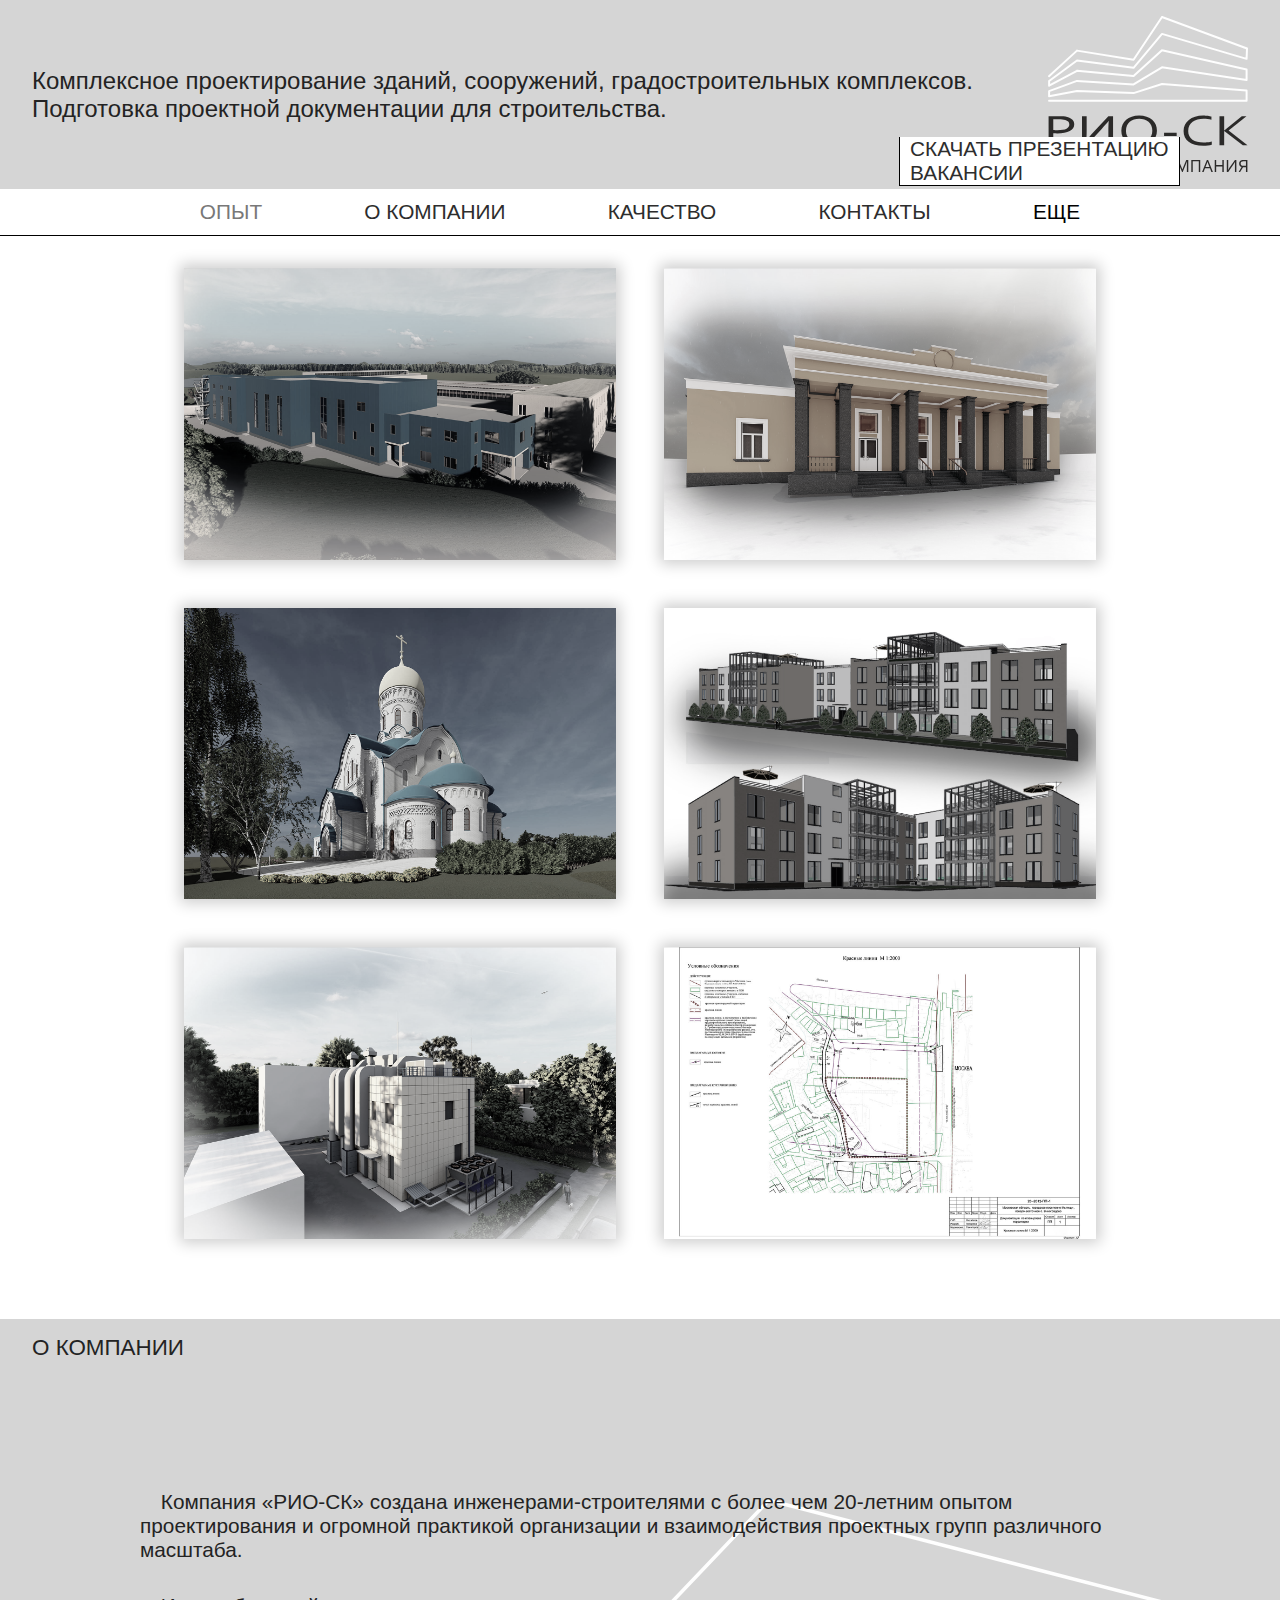
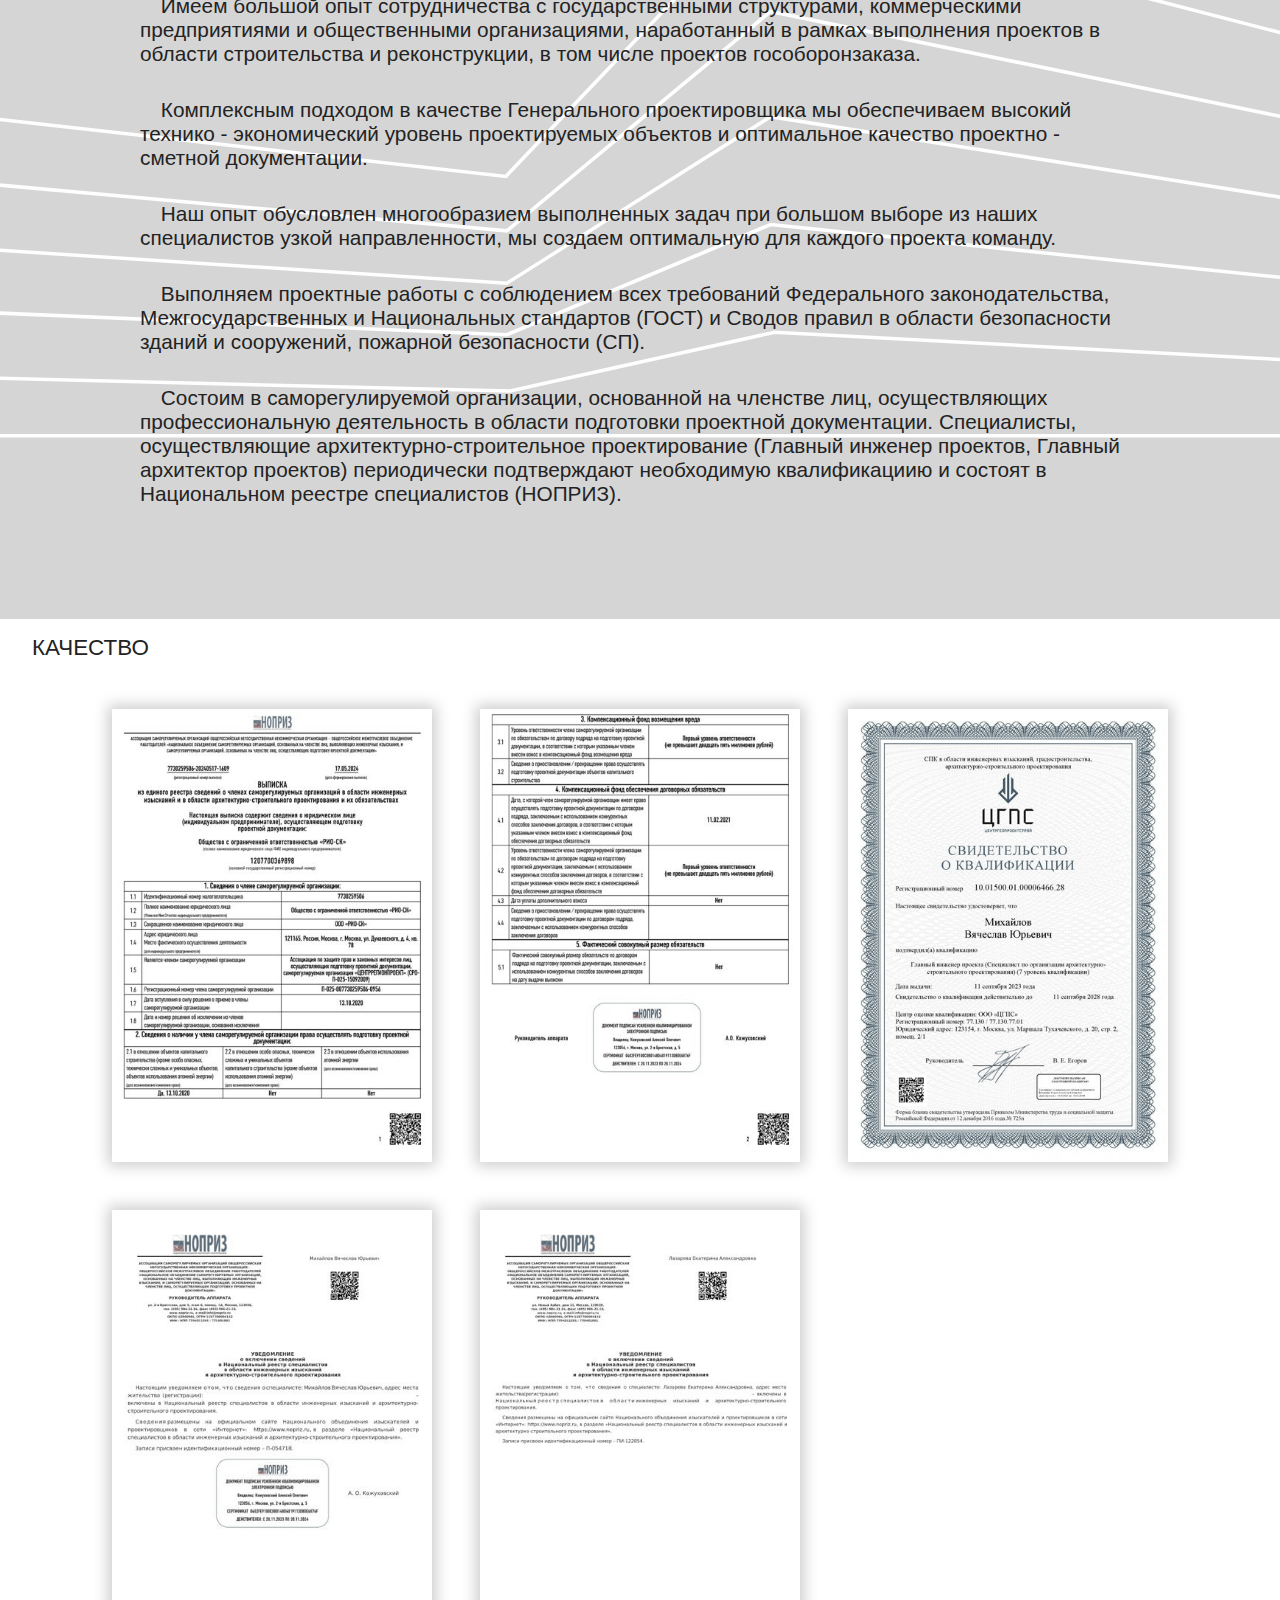
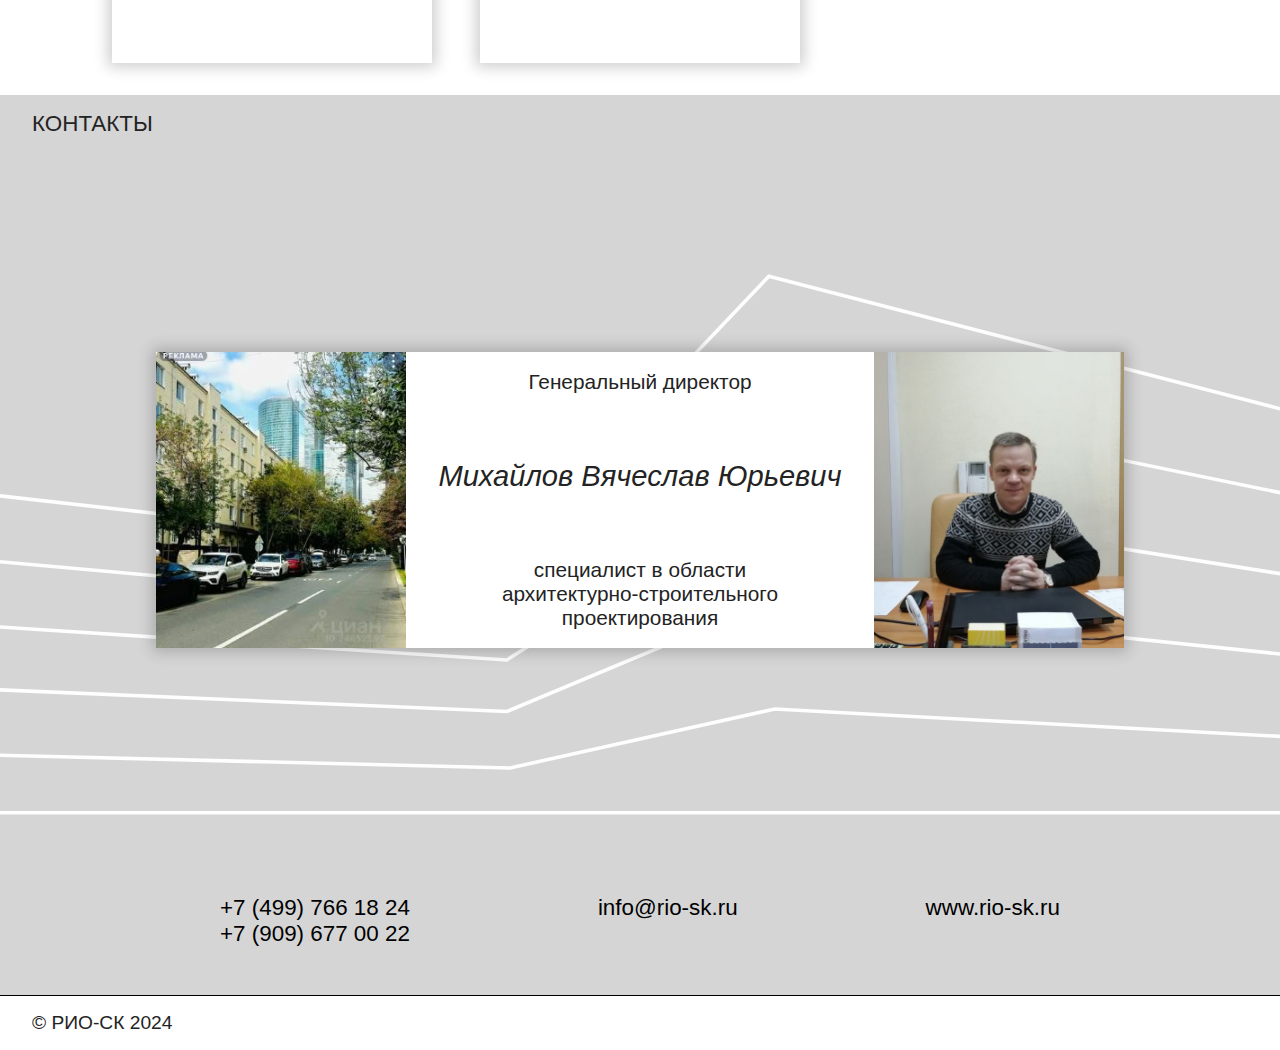
==== index.html @ cb1c1df8 "first commit" ====
<!DOCTYPE html>
<html lang="en">
<head>
    <meta charset="UTF-8">
    <meta name="viewport" content="width=device-width, initial-scale=1.0">
    <link rel="stylesheet" href="css/default.css">
    <link rel="stylesheet" href="css/media-queries.css">
    <link rel="stylesheet" href="css/common-styles.css">
    <link rel="stylesheet" href="css/styles.css">
    <link rel="icon" type="image/x-icon" href="src/icons/ico48.ico">
    <title>РИО-СК - Проектная компания</title>
</head>
<body>
    <header id="header" class="flex flex-row gray-bg">
        <p class="header-text">
        Комплексное проектирование зданий, сооружений, 
        градостроительных комплексов.<br>
        Подготовка проектной документации для строительства.
        </p>
        <svg width="200" height="157" viewBox="0 0 200 157" fill="none" xmlns="http://www.w3.org/2000/svg" class="header-logo">
            <g clip-path="url(#clip0_75_2)">
                <path d="M5.27064 129.17H0.586609V100.15H11.1807C12.7632 100.15 14.2157 100.225 15.5637 100.365C16.9101 100.513 18.1405 100.736 19.2604 101.038C21.5432 101.661 23.2809 102.594 24.4623 103.832C25.6418 105.068 26.229 106.594 26.229 108.402C26.229 109.875 25.8481 111.179 25.0757 112.297C24.3052 113.424 23.1853 114.357 21.7213 115.112C20.2557 115.868 18.4793 116.431 16.3738 116.816C14.2753 117.201 11.8952 117.393 9.2306 117.393C7.96152 117.393 6.63714 117.349 5.27064 117.259V129.17ZM5.27064 114.022C5.89465 114.075 6.55903 114.12 7.23921 114.15C7.92202 114.179 8.5671 114.194 9.18058 114.194C11.3677 114.194 13.2301 114.06 14.773 113.802C16.3141 113.542 17.5736 113.164 18.539 112.669C19.5149 112.163 20.2179 111.556 20.6576 110.845C21.0947 110.127 21.3097 109.312 21.3097 108.402C21.3097 107.276 20.9508 106.351 20.2364 105.623C19.5246 104.905 18.5091 104.358 17.2041 103.979C16.3826 103.749 15.4382 103.587 14.3728 103.491C13.3091 103.394 12.0707 103.349 10.6664 103.349H5.27064V114.022ZM60.3688 100.15H65.0598V129.17H60.3775V116.045C60.3775 111.245 60.503 107.594 60.7479 105.097H60.582C58.8855 107.194 56.5826 109.823 53.6837 112.994L38.6671 129.17H33.976V100.15H38.6583V114.808C38.6583 118.526 38.5328 121.667 38.2862 124.222H38.4634C40.102 122.201 42.3936 119.57 45.3504 116.326L60.3688 100.15ZM104.304 114.66C104.304 112.704 103.962 110.986 103.289 109.497C102.617 108.009 101.688 106.764 100.508 105.765C99.319 104.765 97.9217 104.009 96.3139 103.499C94.7113 102.987 92.9858 102.729 91.1313 102.729C89.2891 102.729 87.5523 102.987 85.9514 103.499C84.3401 104.009 82.9446 104.765 81.7554 105.765C80.5741 106.764 79.6481 108.009 78.975 109.497C78.3001 110.986 77.9595 112.704 77.9595 114.66C77.9595 116.616 78.3001 118.326 78.9846 119.815C79.6674 121.296 80.6039 122.534 81.7852 123.534C82.9744 124.533 84.3699 125.281 85.9795 125.785C87.5821 126.296 89.3172 126.548 91.191 126.548C93.0341 126.548 94.7622 126.296 96.342 125.785C97.9314 125.281 99.319 124.533 100.508 123.534C101.688 122.534 102.617 121.296 103.289 119.815C103.962 118.326 104.304 116.616 104.304 114.66ZM108.93 114.66C108.93 116.861 108.509 118.875 107.68 120.718C106.85 122.557 105.662 124.14 104.109 125.466C102.557 126.799 100.693 127.837 98.5185 128.584C96.3332 129.333 93.8924 129.702 91.191 129.702C88.3896 129.702 85.8918 129.333 83.6774 128.584C81.4737 127.837 79.5981 126.799 78.0666 125.466C76.5369 124.14 75.3643 122.557 74.5534 120.718C73.745 118.875 73.3343 116.861 73.3343 114.66C73.3343 112.446 73.7565 110.415 74.592 108.572C75.4336 106.728 76.6229 105.135 78.1658 103.802C79.7061 102.476 81.5684 101.439 83.7661 100.691C85.9514 99.943 88.4089 99.5726 91.1313 99.5726C93.9117 99.5726 96.3999 99.943 98.5975 100.691C100.801 101.439 102.665 102.476 104.195 103.802C105.727 105.135 106.901 106.728 107.708 108.572C108.519 110.415 108.93 112.446 108.93 114.66ZM116.08 116.771H128.686V119.925H116.08V116.771ZM155.49 102.729C153.344 102.729 151.343 102.987 149.48 103.499C147.616 104.009 145.997 104.78 144.621 105.795C143.256 106.816 142.173 108.084 141.382 109.595C140.591 111.106 140.193 112.866 140.193 114.875C140.193 116.874 140.562 118.6 141.293 120.075C142.027 121.541 143.069 122.757 144.417 123.719C145.775 124.682 147.392 125.393 149.295 125.851C151.197 126.318 153.316 126.548 155.646 126.548C156.293 126.548 156.964 126.526 157.676 126.474C158.388 126.429 159.113 126.356 159.834 126.266C160.555 126.178 161.257 126.073 161.948 125.956C162.635 125.836 163.248 125.711 163.785 125.57V128.667C162.661 128.999 161.356 129.252 159.873 129.437C158.377 129.615 156.859 129.702 155.296 129.702C152.113 129.702 149.286 129.37 146.825 128.695C144.367 128.022 142.308 127.051 140.64 125.792C138.972 124.533 137.714 123 136.855 121.186C135.997 119.363 135.567 117.304 135.567 115.008C135.567 112.749 136.014 110.676 136.923 108.779C137.829 106.883 139.139 105.253 140.846 103.892C142.553 102.536 144.621 101.468 147.052 100.713C149.49 99.95 152.222 99.5726 155.247 99.5726C156.048 99.5726 156.847 99.5946 157.628 99.6472C158.407 99.6999 159.159 99.7727 159.873 99.8623C160.585 99.9579 161.248 100.069 161.862 100.195C162.467 100.327 162.993 100.463 163.431 100.603V103.706C162.272 103.432 161.005 103.194 159.636 103.01C158.261 102.824 156.885 102.729 155.49 102.729ZM171.475 129.17V100.15H176.157V114.49H176.215L193.779 100.15H198.46L180.625 114.593L199.515 129.17H194.833L176.215 114.963H176.157V129.17H171.475Z" fill="#2B2A29"/>
                <path d="M9.61949 143.876V155.966H8.17663V145.284H2.12522V155.966H0.680603V143.876H9.61949ZM14.0771 155.966H12.6325V143.876H15.9008C16.3888 143.876 16.8373 143.906 17.2524 143.966C17.6676 144.027 18.0467 144.12 18.3951 144.246C19.0981 144.507 19.6344 144.895 19.9977 145.41C20.3619 145.926 20.5436 146.561 20.5436 147.312C20.5436 147.928 20.4251 148.47 20.1882 148.938C19.9503 149.405 19.6028 149.794 19.1499 150.11C18.7014 150.425 18.1538 150.658 17.5026 150.819C16.854 150.979 16.1211 151.06 15.2988 151.06C14.9073 151.06 14.4984 151.042 14.0771 151.004V155.966ZM14.0771 149.656C14.2702 149.679 14.4738 149.697 14.6835 149.708C14.8968 149.722 15.0943 149.727 15.2839 149.727C15.957 149.727 16.5345 149.671 17.0076 149.565C17.4841 149.456 17.8729 149.299 18.1705 149.091C18.4732 148.882 18.6883 148.629 18.8252 148.332C18.9595 148.033 19.0253 147.693 19.0253 147.312C19.0253 146.846 18.9147 146.459 18.6962 146.158C18.475 145.858 18.1634 145.628 17.7571 145.471C17.5069 145.376 17.2129 145.309 16.8856 145.268C16.5565 145.228 16.1738 145.21 15.742 145.21H14.0771V149.656ZM32.054 149.922C32.054 149.106 31.9496 148.39 31.7416 147.771C31.5345 147.15 31.2466 146.632 30.8815 146.215C30.5155 145.799 30.0855 145.484 29.5896 145.271C29.0937 145.058 28.561 144.95 27.9887 144.95C27.4227 144.95 26.8855 145.058 26.3905 145.271C25.8947 145.484 25.4646 145.799 25.096 146.215C24.7335 146.632 24.4474 147.15 24.2377 147.771C24.0305 148.39 23.9243 149.106 23.9243 149.922C23.9243 150.736 24.0305 151.449 24.2421 152.069C24.4509 152.686 24.7432 153.201 25.1057 153.618C25.4743 154.035 25.9043 154.347 26.3993 154.557C26.8952 154.77 27.4297 154.874 28.0081 154.874C28.5759 154.874 29.1086 154.77 29.5966 154.557C30.089 154.347 30.5155 154.035 30.8815 153.618C31.2466 153.201 31.5345 152.686 31.7416 152.069C31.9496 151.449 32.054 150.736 32.054 149.922ZM33.4802 149.922C33.4802 150.837 33.3512 151.677 33.0958 152.446C32.8395 153.21 32.4727 153.87 31.9926 154.424C31.5152 154.979 30.9394 155.411 30.268 155.723C29.5931 156.034 28.8418 156.189 28.0081 156.189C27.1436 156.189 26.3739 156.034 25.6911 155.723C25.01 155.411 24.4325 154.979 23.9594 154.424C23.4864 153.87 23.1239 153.21 22.8764 152.446C22.6263 151.677 22.499 150.837 22.499 149.922C22.499 148.999 22.628 148.152 22.8861 147.384C23.1459 146.616 23.5127 145.954 23.9893 145.398C24.4641 144.845 25.0398 144.413 25.7156 144.1C26.3905 143.79 27.1497 143.635 27.9887 143.635C28.8471 143.635 29.6159 143.79 30.2926 144.1C30.9728 144.413 31.5476 144.845 32.0207 145.398C32.4937 145.954 32.8544 146.616 33.1028 147.384C33.3538 148.152 33.4802 148.999 33.4802 149.922ZM37.5718 154.633H43.6206V155.966H36.1263V143.876H43.2932V145.21H37.5718V149.115H42.6613V150.448H37.5718V154.633ZM46.0833 155.966V143.876H47.5288V149.851H47.5472L52.9658 143.876H54.4113L48.9085 149.894L54.7352 155.966H53.2915L47.5472 150.048H47.5288V155.966H46.0833ZM61.257 155.966H59.8115V145.21H55.8682V143.876H65.2003V145.21H61.257V155.966ZM68.4836 149.115H74.6447V143.876H76.0885V155.966H74.6447V150.448H68.4836V155.966H67.0399V143.876H68.4836V149.115ZM77.9131 155.966L82.7095 143.876H83.9566L88.7679 155.966H87.2066L85.8225 152.337H80.8471L79.4578 155.966H77.9131ZM83.323 145.746C82.792 147.251 82.2864 148.622 81.8099 149.854L81.3553 151.004H85.3012L84.8466 149.851C84.3603 148.597 83.8688 147.231 83.3598 145.746H83.323ZM89.8685 155.966L92.7937 151.004V150.966C92.3724 150.842 92.0082 150.668 91.701 150.443C91.3965 150.22 91.142 149.965 90.9462 149.679C90.7479 149.386 90.5961 149.07 90.4986 148.726C90.4021 148.384 90.3547 148.023 90.3547 147.644C90.3547 147.089 90.4469 146.581 90.6276 146.12C90.8093 145.66 91.077 145.266 91.4281 144.935C91.7765 144.601 92.2065 144.342 92.7182 144.156C93.229 143.97 93.8144 143.876 94.4744 143.876H98.6081V155.966H97.1653V151.171H94.2383L91.3122 155.966H89.8685ZM94.5753 145.21C93.6968 145.21 93.0254 145.419 92.5629 145.835C92.1056 146.255 91.873 146.838 91.873 147.592C91.873 148.302 92.0863 148.854 92.5164 149.246C92.9429 149.641 93.5827 149.837 94.4331 149.837H97.1653V145.21H94.5753ZM105.22 155.966V143.876H106.663V149.851H106.683L112.103 143.876H113.547L108.044 149.894L113.871 155.966H112.427L106.683 150.048H106.663V155.966H105.22ZM124.386 149.922C124.386 149.106 124.281 148.39 124.073 147.771C123.866 147.15 123.58 146.632 123.215 146.215C122.847 145.799 122.417 145.484 121.921 145.271C121.428 145.058 120.895 144.95 120.32 144.95C119.754 144.95 119.218 145.058 118.724 145.271C118.226 145.484 117.796 145.799 117.429 146.215C117.065 146.632 116.779 147.15 116.572 147.771C116.362 148.39 116.258 149.106 116.258 149.922C116.258 150.736 116.362 151.449 116.575 152.069C116.785 152.686 117.075 153.201 117.437 153.618C117.806 154.035 118.236 154.347 118.734 154.557C119.227 154.77 119.761 154.874 120.34 154.874C120.908 154.874 121.441 154.77 121.931 154.557C122.421 154.347 122.847 154.035 123.215 153.618C123.58 153.201 123.866 152.686 124.073 152.069C124.281 151.449 124.386 150.736 124.386 149.922ZM125.814 149.922C125.814 150.837 125.684 151.677 125.427 152.446C125.171 153.21 124.804 153.87 124.326 154.424C123.848 154.979 123.274 155.411 122.602 155.723C121.927 156.034 121.173 156.189 120.34 156.189C119.478 156.189 118.705 156.034 118.023 155.723C117.342 155.411 116.764 154.979 116.291 154.424C115.82 153.87 115.457 153.21 115.209 152.446C114.958 151.677 114.831 150.837 114.831 149.922C114.831 148.999 114.96 148.152 115.22 147.384C115.478 146.616 115.844 145.954 116.321 145.398C116.798 144.845 117.372 144.413 118.049 144.1C118.724 143.79 119.483 143.635 120.32 143.635C121.181 143.635 121.949 143.79 122.624 144.1C123.305 144.413 123.881 144.845 124.352 145.398C124.825 145.954 125.186 146.616 125.436 147.384C125.685 148.152 125.814 148.999 125.814 149.922ZM134.713 155.966H134.051L131.084 148.745C130.676 147.752 130.261 146.672 129.849 145.503H129.781C129.86 147.183 129.903 148.725 129.903 150.119V155.966H128.458V143.876H130.532L133.31 150.718C133.626 151.497 133.98 152.441 134.361 153.543H134.404C134.829 152.322 135.176 151.378 135.453 150.718L138.231 143.876H140.307V155.966H138.862V150.119C138.862 148.753 138.905 147.212 138.985 145.503H138.916C138.481 146.737 138.069 147.82 137.682 148.745L134.713 155.966ZM152.242 143.876V155.966H150.799V145.284H144.748V155.966H143.303V143.876H152.242ZM154.071 155.966L158.867 143.876H160.114L164.925 155.966H163.364L161.981 152.337H157.007L155.615 155.966H154.071ZM159.48 145.746C158.951 147.251 158.445 148.622 157.968 149.854L157.514 151.004H161.459L161.005 149.851C160.519 148.597 160.026 147.231 159.518 145.746H159.48ZM168.175 149.115H174.335V143.876H175.78V155.966H174.335V150.448H168.175V155.966H166.73V143.876H168.175V149.115ZM186.93 143.876H188.379V155.966H186.933V150.499C186.933 148.498 186.973 146.978 187.047 145.936H186.996C186.473 146.81 185.763 147.906 184.869 149.228L180.236 155.966H178.789V143.876H180.232V149.983C180.232 151.531 180.195 152.84 180.117 153.906H180.172C180.677 153.063 181.386 151.967 182.298 150.615L186.93 143.876ZM190.66 155.966L193.586 151.004V150.966C193.166 150.842 192.8 150.668 192.494 150.443C192.19 150.22 191.935 149.965 191.738 149.679C191.54 149.386 191.389 149.07 191.292 148.726C191.194 148.384 191.148 148.023 191.148 147.644C191.148 147.089 191.239 146.581 191.421 146.12C191.602 145.66 191.869 145.266 192.221 144.935C192.569 144.601 192.999 144.342 193.511 144.156C194.022 143.97 194.607 143.876 195.267 143.876H199.401V155.966H197.957V151.171H195.031L192.105 155.966H190.66ZM195.368 145.21C194.489 145.21 193.818 145.419 193.356 145.835C192.896 146.255 192.666 146.838 192.666 147.592C192.666 148.302 192.879 148.854 193.309 149.246C193.736 149.641 194.375 149.837 195.226 149.837H197.957V145.21H195.368Z" fill="#2B2A29"/>
                <path d="M1.65561 60.9147C1.25276 61.2824 0.626121 61.2543 0.258384 60.8515C-0.109352 60.4487 -0.0812668 59.822 0.321575 59.4543L1.65561 60.9147ZM29.6632 35.3408L1.65561 60.9147L0.321575 59.4543L28.3292 33.8804L29.1533 33.6338L29.6632 35.3408ZM28.3292 33.8804C28.732 33.5126 29.3587 33.5407 29.7264 33.9436C30.0942 34.3464 30.0661 34.9731 29.6632 35.3408L28.3292 33.8804ZM85.3994 44.7001L28.8391 35.5874L29.1533 33.6338L85.7136 42.7464L86.3797 44.2709L85.3994 44.7001ZM85.7136 42.7464C86.2525 42.8324 86.6193 43.3415 86.5333 43.8803C86.4473 44.4192 85.9383 44.7861 85.3994 44.7001L85.7136 42.7464ZM114.817 1.53627L86.3797 44.2709L84.7333 43.1756L113.17 0.44096L114.337 0.0609353L114.817 1.53627ZM113.17 0.44096C113.472 -0.0136636 114.086 -0.136536 114.541 0.165376C114.996 0.467288 115.118 1.08164 114.817 1.53627L113.17 0.44096ZM198.667 33.417L113.649 1.91629L114.337 0.0609353L199.355 31.5616L199.999 32.5288L198.667 33.417ZM199.355 31.5616C199.866 31.7512 200.128 32.3217 199.938 32.8333C199.749 33.345 199.178 33.6066 198.667 33.417L199.355 31.5616ZM197.609 42.8193L198.022 32.4498L199.999 32.5288L199.585 42.8983L198.317 43.8075L197.609 42.8193ZM199.585 42.8983C199.564 43.4433 199.103 43.8681 198.558 43.847C198.013 43.8259 197.588 43.3643 197.609 42.8193L199.585 42.8983ZM114.273 16.9303L198.877 41.91L198.317 43.8075L113.713 18.8278L113.235 17.2436L114.273 16.9303ZM113.713 18.8278C113.189 18.6733 112.89 18.123 113.045 17.5991C113.199 17.0751 113.749 16.7758 114.273 16.9303L113.713 18.8278ZM84.7982 51.1789L113.235 17.2436L114.752 18.5144L86.3148 52.4497L85.4301 52.7955L84.7982 51.1789ZM86.3148 52.4497C85.9646 52.8684 85.3397 52.9228 84.9211 52.5726C84.5024 52.2224 84.448 51.5975 84.7982 51.1789L86.3148 52.4497ZM29.1226 43.5284L85.6829 50.8331L85.4301 52.7955L28.8698 45.4908L28.4099 43.7127L29.1226 43.5284ZM28.8698 45.4908C28.3283 45.4215 27.9457 44.9248 28.015 44.3832C28.0843 43.8417 28.5811 43.4591 29.1226 43.5284L28.8698 45.4908ZM0.522557 64.2155L28.4099 43.7127L29.5825 45.3065L1.6951 65.8094L0.119715 65.0125L0.522557 64.2155ZM1.6951 65.8094C1.2554 66.1323 0.634897 66.0384 0.311921 65.5987C-0.0110547 65.159 0.0828535 64.5385 0.522557 64.2155L1.6951 65.8094ZM0.119715 69.7254V65.0125H2.09794V69.7254L1.57574 70.5978L0.119715 69.7254ZM2.09794 69.7254C2.09794 70.2713 1.65473 70.7146 1.10883 70.7146C0.56293 70.7146 0.119715 70.2713 0.119715 69.7254H2.09794ZM29.4631 55.6716L1.57574 70.5978L0.641918 68.853L28.5293 53.9268L29.0875 53.8145L29.4631 55.6716ZM28.5293 53.9268C29.0103 53.6697 29.6115 53.8513 29.8686 54.3323C30.1258 54.8133 29.9441 55.4144 29.4631 55.6716L28.5293 53.9268ZM85.4652 61.0472L28.9049 55.7839L29.0875 53.8145L85.6478 59.0778L86.2209 60.7953L85.4652 61.0472ZM85.6478 59.0778C86.191 59.1278 86.5912 59.6105 86.5412 60.1538C86.4912 60.697 86.0085 61.0972 85.4652 61.0472L85.6478 59.0778ZM114.658 35.0292L86.2209 60.7953L84.8921 59.3297L113.329 33.5635L114.212 33.3318L114.658 35.0292ZM113.329 33.5635C113.734 33.1967 114.359 33.2274 114.726 33.632C115.093 34.0366 115.062 34.6624 114.658 35.0292L113.329 33.5635ZM198.379 54.4288L113.775 35.2609L114.212 33.3318L198.816 52.4998L199.586 53.4643L198.379 54.4288ZM198.816 52.4998C199.348 52.62 199.682 53.151 199.562 53.6828C199.441 54.2147 198.911 54.5491 198.379 54.4288L198.816 52.4998ZM197.608 63.9119V53.4643H199.586V63.9119L198.452 64.8905L197.608 63.9119ZM199.586 63.9119C199.586 64.4578 199.143 64.901 198.597 64.901C198.051 64.901 197.608 64.4578 197.608 63.9119H199.586ZM114.139 50.3644L198.743 62.9333L198.452 64.8905L113.848 52.3216L113.485 50.4943L114.139 50.3644ZM113.848 52.3216C113.308 52.2417 112.935 51.7371 113.015 51.1973C113.095 50.6576 113.599 50.2846 114.139 50.3644L113.848 52.3216ZM85.0483 67.541L113.485 50.4943L114.501 52.1917L86.0647 69.2383L85.4959 69.377L85.0483 67.541ZM86.0647 69.2383C85.596 69.5183 84.9878 69.3665 84.7078 68.8978C84.4278 68.4291 84.5797 67.8209 85.0483 67.541L86.0647 69.2383ZM29.0568 63.9461L85.6171 67.4023L85.4959 69.377L28.9357 65.9208L28.6557 64.0049L29.0568 63.9461ZM28.9357 65.9208C28.3906 65.8875 27.9755 65.4179 28.0089 64.8729C28.0422 64.3279 28.5118 63.9128 29.0568 63.9461L28.9357 65.9208ZM0.7683 74.2173L28.6557 64.0049L29.3367 65.862L1.44936 76.0744L0.119715 75.1458L0.7683 74.2173ZM1.44936 76.0744C0.936809 76.2622 0.368091 75.9989 0.180273 75.4863C-0.00754406 74.9738 0.255751 74.4051 0.7683 74.2173L1.44936 76.0744ZM0.119715 80.173V75.1458H2.09794V80.173L1.28699 81.1454L0.119715 80.173ZM2.09794 80.173C2.09794 80.7189 1.65473 81.1621 1.10883 81.1621C0.56293 81.1621 0.119715 80.7189 0.119715 80.173H2.09794ZM29.1744 76.0393L1.28699 81.1454L0.930666 79.2006L28.8181 74.0944L29.0322 74.0786L29.1744 76.0393ZM28.8181 74.0944C29.3543 73.9961 29.8704 74.3524 29.9687 74.8887C30.067 75.4249 29.7106 75.941 29.1744 76.0393L28.8181 74.0944ZM85.5205 78.0974L28.9602 76.0551L29.0322 74.0786L85.5925 76.1209L85.8584 78.0508L85.5205 78.0974ZM85.5925 76.1209C86.1375 76.1402 86.564 76.6001 86.5447 77.1451C86.5254 77.6901 86.0655 78.1167 85.5205 78.0974L85.5925 76.1209ZM114.295 68.9391L85.8584 78.0508L85.2546 76.1674L113.691 67.0556L114.071 67.0109L114.295 68.9391ZM113.691 67.0556C114.211 66.8897 114.769 67.1759 114.935 67.6954C115.101 68.215 114.815 68.7732 114.295 68.9391L113.691 67.0556ZM198.52 75.582L113.916 68.9838L114.071 67.0109L198.674 73.6091L199.586 74.5955L198.52 75.582ZM198.674 73.6091C199.219 73.6512 199.626 74.1286 199.584 74.6728C199.542 75.2169 199.064 75.6241 198.52 75.582L198.674 73.6091ZM197.608 84.6508V74.5955H199.586V84.6508L198.597 85.6399L197.608 84.6508ZM199.586 84.6508C199.586 85.1967 199.143 85.6399 198.597 85.6399C198.051 85.6399 197.608 85.1967 197.608 84.6508H199.586ZM1.10883 83.6617H198.597V85.6399H1.10883V83.6617ZM1.10883 85.6399C0.56293 85.6399 0.119715 85.1967 0.119715 84.6508C0.119715 84.1049 0.56293 83.6617 1.10883 83.6617V85.6399Z" fill="#FEFEFE"/>
            </g>
            <defs>
                <clipPath id="clip0_75_2">
                    <rect width="200" height="156.187" fill="white"/>
                </clipPath>
            </defs>
        </svg>
    </header>
    
    <main>
        <div id="menuTrack" class="white-bg"></div>
        <div id="menu" class="menu-wrapper white-bg">
            <div class="desktop-menu">
                <a href="#experience" class="menu-link text-link active-text-link">ОПЫТ</a>
                <a href="#aboutCompany" class="menu-link text-link">О КОМПАНИИ</a>
                <a href="#quality" class="menu-link text-link">КАЧЕСТВО</a>
                <a href="#contacts" class="menu-link text-link">КОНТАКТЫ</a>
                <a class="dropdown-menu-btn menu-link text-link">ЕЩЕ</a>
                <div class="dropdown-menu flex flex-column white-bg">
                    <a href="src/files/РИО-СК_2024_презентация.pptx" download class="menu-link text-link">СКАЧАТЬ ПРЕЗЕНТАЦИЮ</a>
                    <a href="feedback.html" class="menu-link text-link">ВАКАНСИИ</a>
                </div>
            </div>
            <div class="mobile-nav">
        
            </div>
        </div>
        <div id="experience" class="section flex flex-column white-bg">
            <div class="image-grid-wrapper section-content flex">
                <div id="experienceImageGrid" class="image-grid experience-image-grid flex">
                    <!-- <a href="gallery.html" class="image-link">
                        <div class="image-grid-item shadow">
                            <div class="image-grid-item-title-wrapper flex flex-row gray-bg">
                                <p class="image-grid-item-title"></p>
                                <img src="src/icons/search_ico_24.svg" alt="Просмотр" class="image-grid-item-icon">
                            </div>
                            <img src="src/pictures/Galleries/1/1.jpg" alt="Фото" class="image-grid-item-image experience-image-grid-item-image">
                        </div>
                    </a> -->
                </div>
            </div>
        </div>
        <div id="aboutCompany" class="section flex flex-column">
            <div class="background-image-overlay flex flex-column gray-bg">
                <img src="src/pictures/background-logo.svg" alt="Фон" class="background-image">
            </div>
            <div class="section-header">
                <p class="section-title">О КОМПАНИИ</p>
            </div>
            <div class="section-content flex flex-row">
                <div class="about-us-wrapper flex flex-column">
                    <p class="about-us-text">
                        <span></span>Компания «РИО-СК» создана инженерами-строителями с более чем 20-летним опытом проектирования и огромной практикой организации и взаимодействия проектных групп различного масштаба.
                    </p>
                    <p class="about-us-text">
                        <span></span>Имеем большой опыт сотрудничества с государственными структурами, коммерческими предприятиями и общественными организациями, наработанный в рамках выполнения проектов в области строительства и реконструкции, в том числе проектов гособоронзаказа.
                    </p>
                    <p class="about-us-text">
                        <span></span>Комплексным подходом в качестве Генерального проектировщика мы обеспечиваем высокий технико - экономический уровень проектируемых объектов и оптимальное качество проектно - сметной документации.
                    </p>
                    <p class="about-us-text">
                        <span></span>Наш опыт обусловлен многообразием выполненных задач при большом выборе из наших специалистов узкой направленности, мы создаем оптимальную для каждого проекта команду.
                    </p>
                    <p class="about-us-text">
                        <span></span>Выполняем проектные работы с соблюдением всех требований Федерального законодательства, Межгосударственных и Национальных стандартов (ГОСТ) и Сводов правил в области безопасности зданий и сооружений, пожарной безопасности (СП).
                    </p>
                    <p class="about-us-text">
                        <span></span>Состоим в саморегулируемой организации, основанной на членстве лиц, осуществляющих профессиональную деятельность в области подготовки проектной документации. Специалисты, осуществляющие архитектурно-строительное проектирование (Главный инженер проектов, Главный архитектор проектов) периодически подтверждают необходимую квалификациию и состоят в Национальном реестре специалистов (НОПРИЗ).
                    </p>
                </div>
            </div>
        </div>
        <div id="quality" class="section flex flex-column white-bg">
            <div class="section-header">
                <p class="section-title">КАЧЕСТВО</p>
            </div>
            <div class="image-grid-wrapper section-content flex">
                <div id="qualityImageGrid" class="image-grid quality-image-grid flex">
                    <!-- <div class="image-grid-item shadow">
                        <img src="src/pictures/Documents/1.jpg" alt="Фото" class="image-grid-item-image quality-image-grid-item-image">
                    </div> -->
                </div>
            </div>
        </div>
        <div id="contacts" class="section flex flex-column">
            <div class="background-image-overlay flex flex-column gray-bg">
                <img src="src/pictures/background-logo.svg" alt="Фон" class="background-image">
            </div>
            <div class="section-header">
                <p class="section-title">КОНТАКТЫ</p>
            </div>
            <div class="section-content flex flex-column">
                <div class="main-contact-info-wrapper flex">
                    <div class="main-contact-info flex flex-row white-bg shadow">
                        <img src="src/pictures/contact_photo_1.jpg" alt="Фото контакта" class="contact-photo">
                        <div class="main-contact-info-text-wrapper flex flex-column">
                            <p class="main-contact-info-text">Генеральный директор</p>
                            <p class="main-contact-info-text"><em>Михайлов Вячеслав Юрьевич</em></p>
                            <p class="main-contact-info-text">специалист в области<br> архитектурно-строительного<br> проектирования</p>
                        </div>
                        <img src="src/pictures/contact_photo_2.jpg" alt="Фото контакта" class="contact-photo">
                    </div>
                </div>
                <div class="bottom-contact-info-wrapper">
                    <div class="bottom-contact-info flex flex-row">
                        <div class="contact-info-inner-wrapper flex flex-column">
                            <a class="contact-info-inner text-link">+7 (499) 766 18 24</a>
                            <a class="contact-info-inner text-link">+7 (909) 677 00 22</a>
                        </div>
                        <div class="contact-info-inner-wrapper flex flex-column">
                            <a class="contact-info-inner text-link">info@rio-sk.ru</a>
                        </div>
                        <div class="contact-info-inner-wrapper flex flex-column">
                            <a class="contact-info-inner text-link">www.rio-sk.ru</a>
                        </div>
                    </div>
                </div>
            </div>
        </div>
    </main>
    <footer class="white-bg">
        <p class="copyright">&copy; РИО-СК 2024</p>
    </footer>

    <script>
        document.addEventListener("DOMContentLoaded", onDOMReady);

        function onDOMReady() {
            let pageYOffset;
            const header = document.getElementById('header');
            const headerHeight = header.offsetHeight;
            const menu = document.getElementById('menu');
            const menuHeight = menu.offsetHeight;

            document.getElementById('menuTrack').style.height = menuHeight + 'px'; // it`s necessary

            reCalcMenuPosition();
            window.addEventListener('scroll', reCalcMenuPosition)

            function reCalcMenuPosition() {
                menuViewportOffsetY = menu.getBoundingClientRect().top;

                if (window.document.scrollingElement.scrollTop > headerHeight) { 
                    fixMenuPosition();
                } else {
                    setDefaultMenuPosition();
                } 
            }

            function fixMenuPosition() {
                menu.style.position = 'fixed';
                menu.style.top = 0;
            }

            function setDefaultMenuPosition() {
                menu.style.position = 'absolute';
                menu.style.top = 0;
            }
        }
    </script>
    <script src="scripts/data.js"></script>
    <script src="scripts/init.js"></script>
</body>
</html>
---- css/default.css ----
* {
  box-sizing: border-box;
}

*:hover, *:hover * {
  transition: 0.2s;
}

html {
  scroll-behavior: smooth;
  font-family: 'Segoe UI', Tahoma, Geneva, Verdana, sans-serif;
}

body {
  min-height: 100vh;
  margin: 0;
  padding: 0;
  border: 0; 
  outline: 0;
  background-color: rgb(0, 255, 0); /*!*/
}

p, h1, h2, h3, h4, h5, h6, label {
  margin: 0;
  color: rgb(35, 35, 35);
}
---- css/media-queries.css ----
/* Large desktops and laptops */
@media (min-width: 1200px) {
 
}

/* Portrait tablets and medium desktops */
@media (min-width: 992px) and (max-width: 1299px) {
  
}

/* Portrait tablets and small desktops */
@media (min-width: 768px) and (max-width: 991px) {

}

/* Landscape phones and portrait tablets */
@media (max-width: 767px) {
  
}

/* Landscape phones and smaller */
@media (max-width: 480px) {
  html {
    font-size: 14px;
  }
}

/* Landscape phones and smaller */
@media (max-width: 320px) {

}
---- css/common-styles.css ----
.flex {
  display: flex;
}
  
.flex-column {
  flex-direction: column;
}
  
.flex-row {
  flex-direction: row;
}
  
.white-bg {
  background-color: rgb(255, 255, 255);
}
  
.gray-bg {
  background-color: rgb(213, 213, 213);
}

.background-image-overlay {
  justify-content: center;
  position: absolute;
  top: 0;
  left: 0;
  width: 100%;
  height: 100%;
  object-fit: cover;
  z-index: -1;
}

.background-image {
  min-width: 100%;
  max-height: 100%;
}
  
.shadow {
  -webkit-box-shadow: 0px 0px 14px 4px rgba(0, 0, 0, 0.2);
  -moz-box-shadow: 0px 0px 14px 4px rgba(0, 0, 0, 0.2);
  box-shadow: 0px 0px 14px 4px rgba(0, 0, 0, 0.2);
}
  
.button:hover {
  cursor: pointer;
}
  
.text-link:link,  .text-link:visited {
  text-decoration: none;
  color: rgb(45, 45, 45);
}
    
.text-link:hover,  .text-link:active {
  color: rgb(120, 120, 120);
  cursor: pointer;
}

.active-text-link:link,  .active-text-link:visited, .active-text-link:hover,  .active-text-link:active {
  color: rgb(120, 120, 120);
  cursor: default;
}
  
.image-link {
  display: block;
}
  
.image-link:link,  .image-link:visited {
  text-decoration: none;
}
    
.image-link:hover,  .image-link:active {
  cursor: pointer;
}

header, footer, .section-header {
  padding: 1em 2em;
}

.section {
  position: relative;
  min-height: 100vh;
}

.section-header {

}

.section-title {
  font-size: 1.4em;
}

.section-content {
  flex-grow: 1;
  padding: 0 2em;
}

footer {
  border-top: 1px solid rgb(0, 0, 0);
}

.copyright {
  font-size: 1.2em;
}
---- css/styles.css ----
header {
  justify-content: space-between;
  align-items: center;
}

.header-text, .header-logo {
  /* margin: 0.55em 0; */
  font-size: 1.5em;
}

.header-text {
  margin-right: 1.25em;
}

.header-logo {
  min-width: 200px;
}

main {
  position: relative;
  /* overflow: hidden; */
}

.menu-wrapper {
  width: 100vw;
  border-bottom: 1px solid rgb(0, 0, 0);
  z-index: 100;
}

.desktop-menu {
  position: relative;
  display: flex;
  justify-content: space-evenly;
  gap: 0 1em;
  margin: 0 auto;
  padding: 0.7em 1.5em;
  width: 100%;
  max-width: 1080px;

}

.menu-link {
  margin: 0 0.5em;
  font-size: 1.3em;
  white-space: nowrap;
}

.dropdown-menu-btn {
  
}

.dropdown-menu {
  position: absolute;
  right: 0;
  bottom: 0;
  word-wrap: break-word;
  border-bottom: 1px solid rgb(0, 0, 0);
  border-left: 1px solid rgb(0, 0, 0);
  border-right: 1px solid rgb(0, 0, 0);
  transform: translateY(-100%);
  /* height: 0; */
  z-index: 10;
}

.dropdown-menu-btn:hover .dropdown-menu {
  transform: translateY(0);
  /* height: 100%; */
}

.mobile-menu {
  display: none;
}

.image-grid-wrapper {
  justify-content: center;
  align-items: center;
}

.image-grid {
  flex-wrap: wrap;
  justify-content: center;
  padding: 2em 0;
  gap: 3em;
  width: 100%;
  max-width: 1800px;
}

.image-grid::after {
  content: "";
}

.image-grid-item {
  filter: grayscale(80%);
  overflow: hidden;
}

.image-grid-item:hover {
  -webkit-box-shadow: 0px 0px 16px 8px rgba(0, 0, 0, 0.2);
  -moz-box-shadow: 0px 0px 16px 8px rgba(0, 0, 0, 0.2);
  box-shadow: 0px 0px 16px 8px rgba(0, 0, 0, 0.2);
  transform: scale(1.01);
  filter: grayscale(0);
}

.experience-image-grid-item, .experience-image-grid::after {
  flex-basis: 27em;
}

.quality-image-grid-item, .quality-image-grid::after {
  flex-basis: 20em;
}

.image-grid-item-title-wrapper {
  position: absolute;
  justify-content: space-between;
  width: 100%;
  padding: 0.8em 1.3em;
  transform: translateY(-100%);
}

.image-grid-item-title {
  font-size: 1em;
}

.image-grid-item-icon {
  width: 1em;
}

.image-grid-item-image {
  object-fit: cover;
  width: 100%;
  height: 100%;
  /* max-height: auto; */
  vertical-align: middle;
}

.experience-image-grid-item-image {
  max-width: 27em;
}

.quality-image-grid-item-image {
  max-width: 20em;
}

.image-grid-item:hover .image-grid-item-title-wrapper {
  transform: translateY(0);
}

.about-us-wrapper {
  justify-content: center;
  gap: 2em 0;
  margin: 0 auto;
  padding: 2em 0;
  width: 100%;
  max-width: 1000px;
}

.about-us-text {
  font-size: 1.3em;
}

.about-us-text span {
  margin-left: 1em;
}

.main-contact-info-wrapper {
  flex-grow: 1;
  justify-content: center;
  align-items: center;
}

.main-contact-info {

}

.contact-photo {
  max-width: 250px;
}

.main-contact-info-text-wrapper {
  justify-content: space-between;
  align-items: center;
  padding: 0.5em 2em;
}

.main-contact-info-text {
  margin: 0.5em 0;
  text-align: center;
  font-size: 1.3em;
}

.main-contact-info-text em {
  font-size: 1.4em;
}

.bottom-contact-info-wrapper {
  
}

.bottom-contact-info {
  justify-content: space-evenly;
  align-items: flex-start;
  padding: 3em 0;
}

.contact-info-inner-wrapper {

}

.contact-info-inner {
  font-size: 1.4em;
}

@media (max-width: 991px) {
  .nav {
    justify-content: space-around;
  }

  .contact-info-text-wrapper {
    padding: 2em;
  }

  .contact-photo-wrapper {
    width: 100%;
    height: 20em;
  }
}

@media (max-width: 767px) {
  header {
    flex-wrap: wrap-reverse;
  }

  .feedback-form {
    justify-content: center;
  }
}

@media (max-width: 480px) {
  .nav {
    flex-direction: column;
    /* justify-content: center; */
    align-items: center;
  }

  .nav-link {
    padding: 0.15em 0;
  }

  .images-grid-item {
    margin: 2em 0;
  }
}
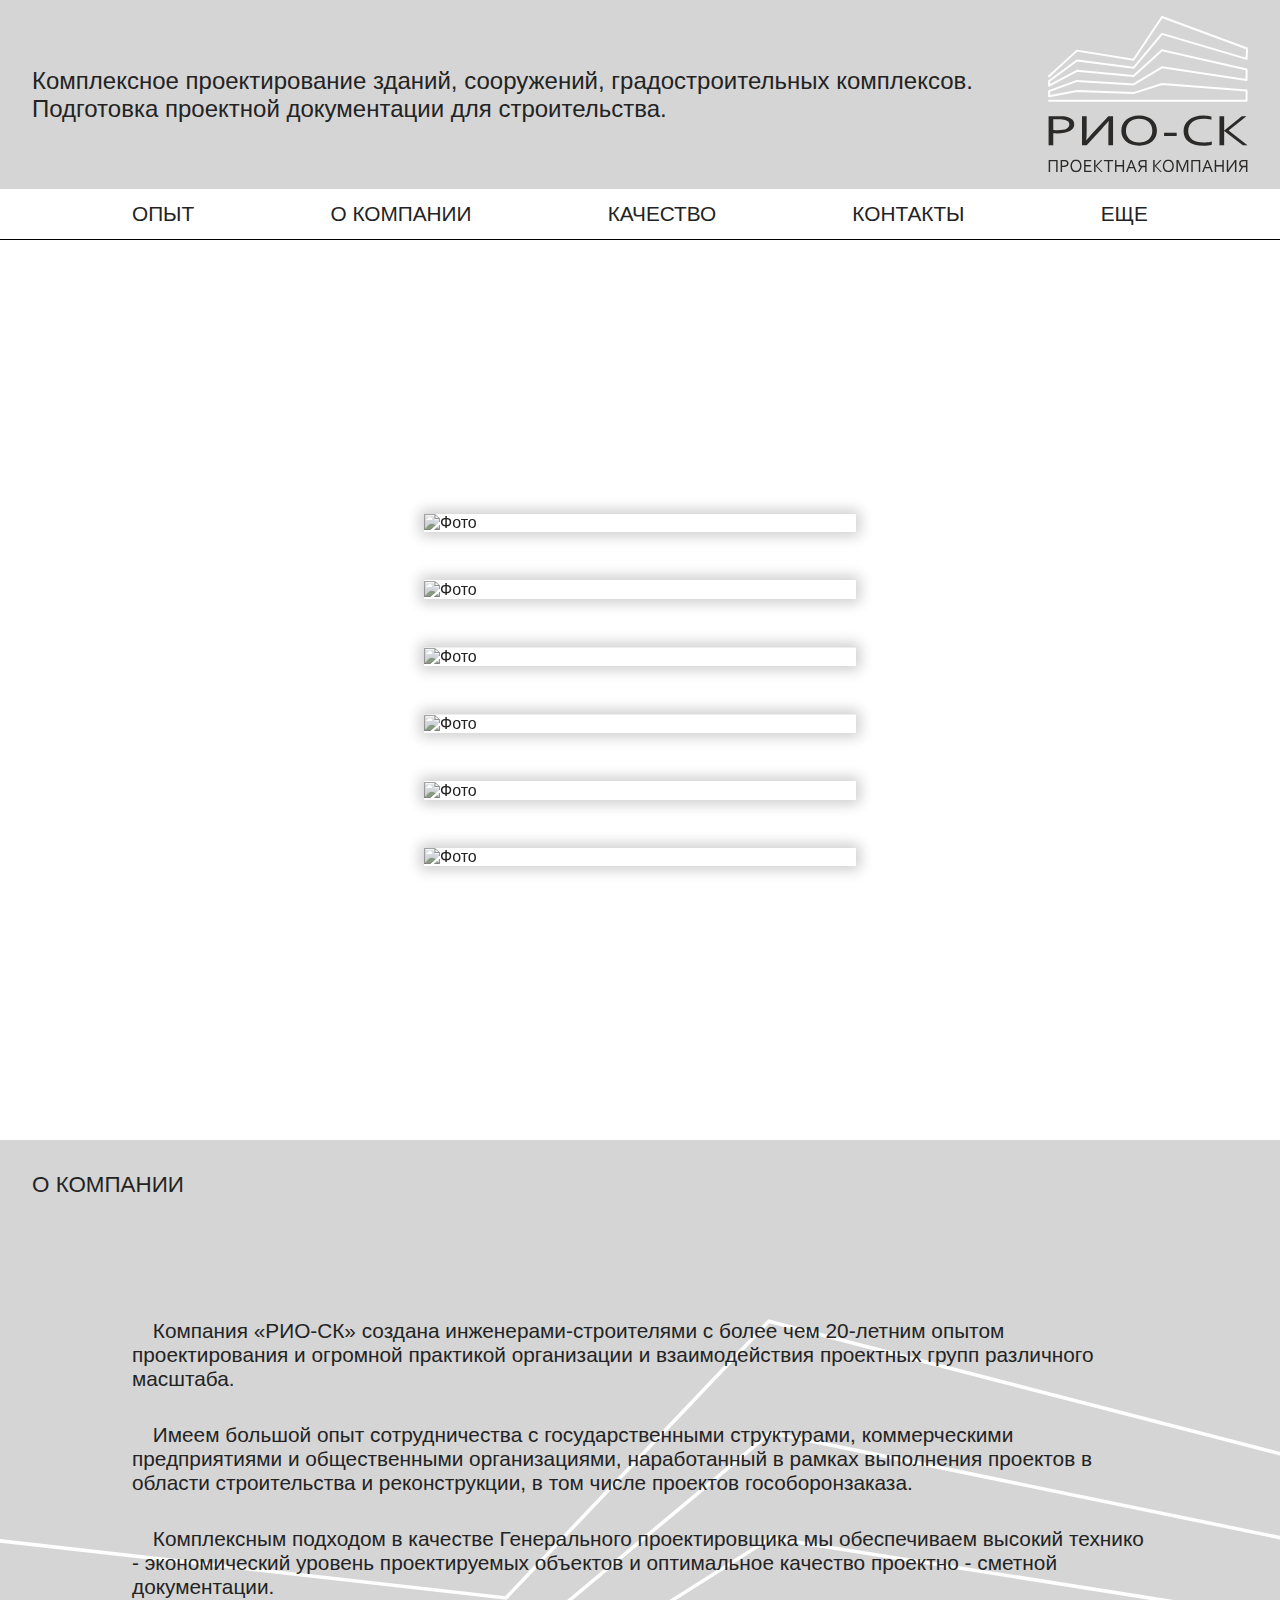
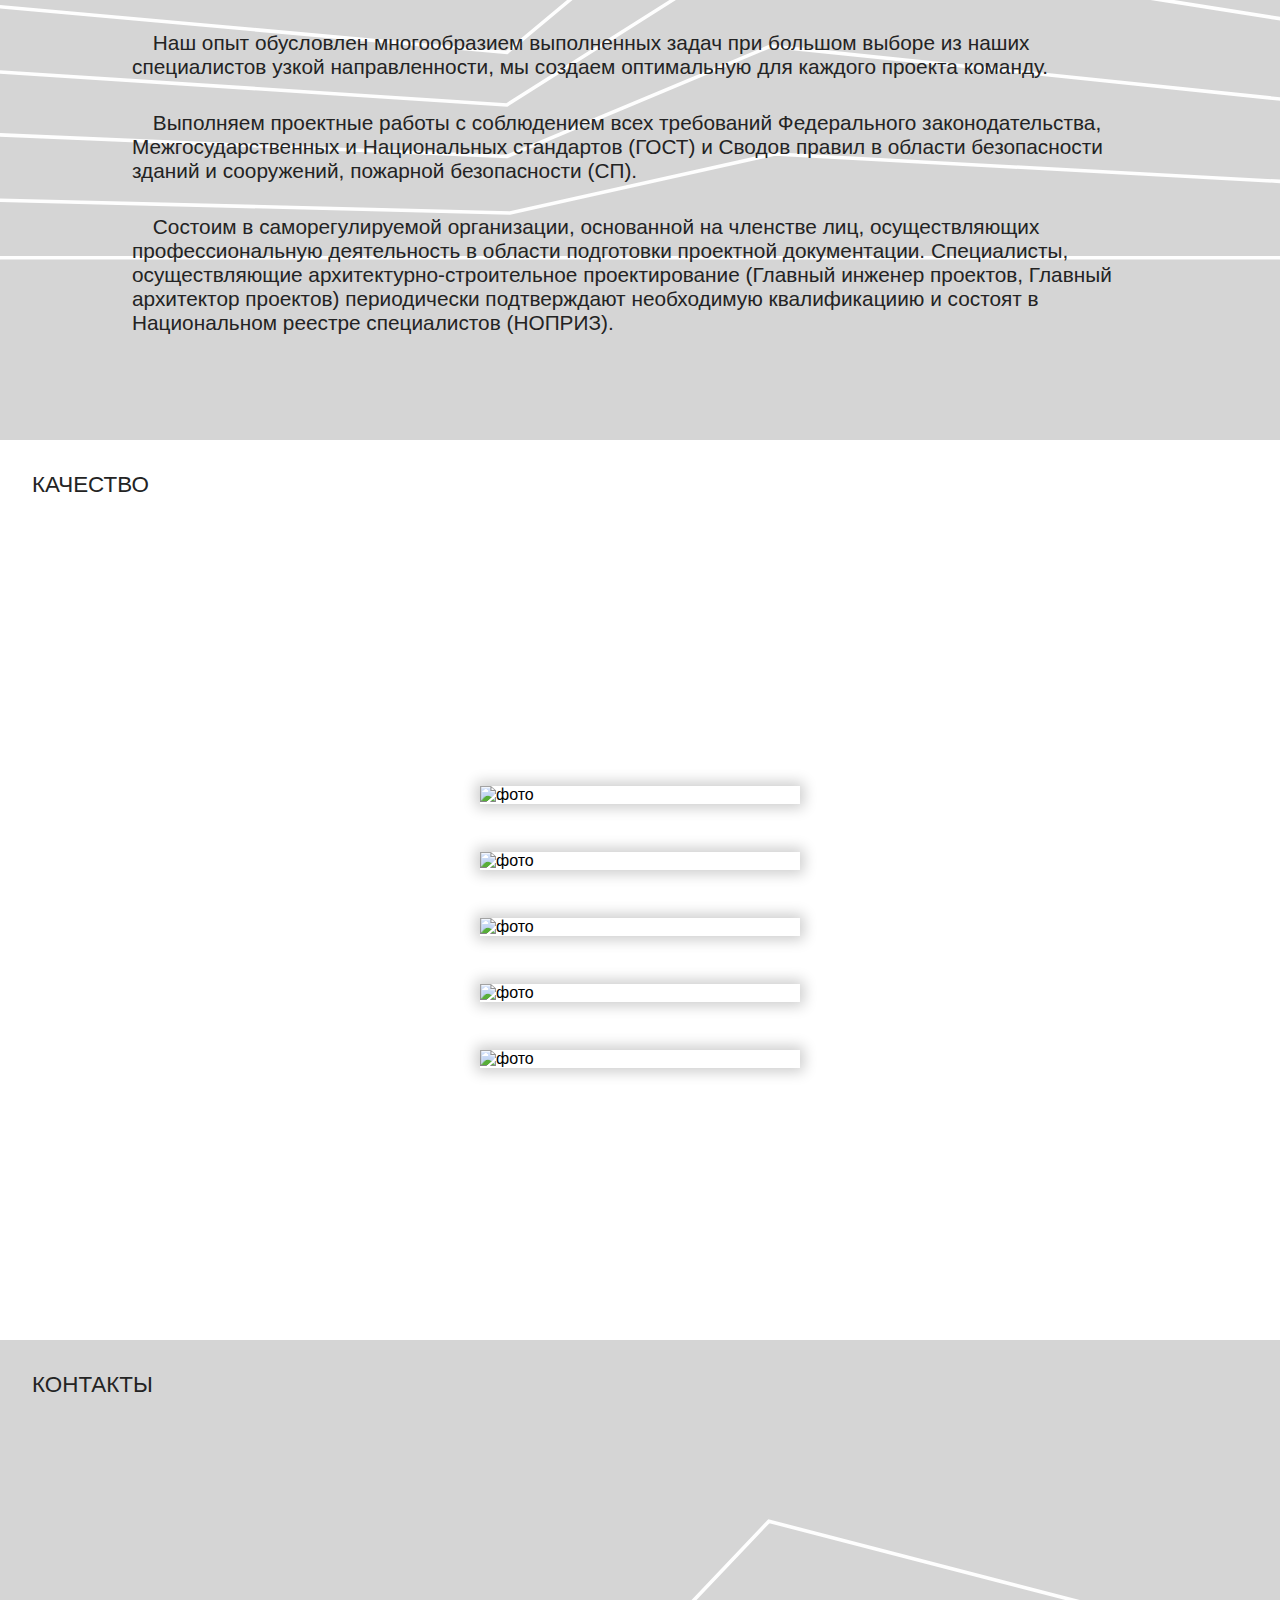
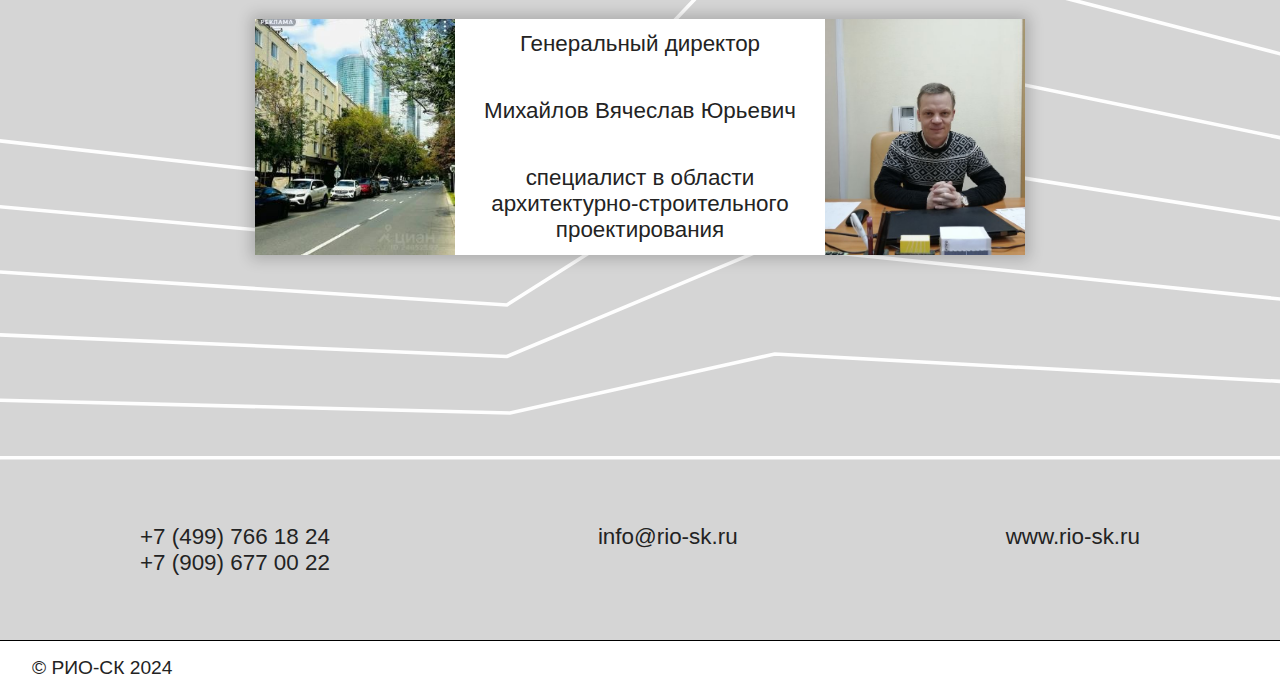
==== commit 140692d4: "Version 8" ====
--- a/index.html
+++ b/index.html
@@ -1,161 +1,209 @@
 <!DOCTYPE html>
 <html lang="en">
 <head>
+    <link rel="stylesheet" href="css/default.css">
+    <link rel="stylesheet" href="css/styles.css">
+    <link rel="icon" type="image/x-icon" href="src/icons/favicon_48.ico">
     <meta charset="UTF-8">
     <meta name="viewport" content="width=device-width, initial-scale=1.0">
-    <link rel="stylesheet" href="css/default.css">
-    <link rel="stylesheet" href="css/media-queries.css">
-    <link rel="stylesheet" href="css/common-styles.css">
-    <link rel="stylesheet" href="css/styles.css">
-    <link rel="icon" type="image/x-icon" href="src/icons/ico48.ico">
     <title>РИО-СК - Проектная компания</title>
 </head>
 <body>
-    <header id="header" class="flex flex-row gray-bg">
-        <p class="header-text">
-        Комплексное проектирование зданий, сооружений, 
-        градостроительных комплексов.<br>
-        Подготовка проектной документации для строительства.
-        </p>
-        <svg width="200" height="157" viewBox="0 0 200 157" fill="none" xmlns="http://www.w3.org/2000/svg" class="header-logo">
-            <g clip-path="url(#clip0_75_2)">
-                <path d="M5.27064 129.17H0.586609V100.15H11.1807C12.7632 100.15 14.2157 100.225 15.5637 100.365C16.9101 100.513 18.1405 100.736 19.2604 101.038C21.5432 101.661 23.2809 102.594 24.4623 103.832C25.6418 105.068 26.229 106.594 26.229 108.402C26.229 109.875 25.8481 111.179 25.0757 112.297C24.3052 113.424 23.1853 114.357 21.7213 115.112C20.2557 115.868 18.4793 116.431 16.3738 116.816C14.2753 117.201 11.8952 117.393 9.2306 117.393C7.96152 117.393 6.63714 117.349 5.27064 117.259V129.17ZM5.27064 114.022C5.89465 114.075 6.55903 114.12 7.23921 114.15C7.92202 114.179 8.5671 114.194 9.18058 114.194C11.3677 114.194 13.2301 114.06 14.773 113.802C16.3141 113.542 17.5736 113.164 18.539 112.669C19.5149 112.163 20.2179 111.556 20.6576 110.845C21.0947 110.127 21.3097 109.312 21.3097 108.402C21.3097 107.276 20.9508 106.351 20.2364 105.623C19.5246 104.905 18.5091 104.358 17.2041 103.979C16.3826 103.749 15.4382 103.587 14.3728 103.491C13.3091 103.394 12.0707 103.349 10.6664 103.349H5.27064V114.022ZM60.3688 100.15H65.0598V129.17H60.3775V116.045C60.3775 111.245 60.503 107.594 60.7479 105.097H60.582C58.8855 107.194 56.5826 109.823 53.6837 112.994L38.6671 129.17H33.976V100.15H38.6583V114.808C38.6583 118.526 38.5328 121.667 38.2862 124.222H38.4634C40.102 122.201 42.3936 119.57 45.3504 116.326L60.3688 100.15ZM104.304 114.66C104.304 112.704 103.962 110.986 103.289 109.497C102.617 108.009 101.688 106.764 100.508 105.765C99.319 104.765 97.9217 104.009 96.3139 103.499C94.7113 102.987 92.9858 102.729 91.1313 102.729C89.2891 102.729 87.5523 102.987 85.9514 103.499C84.3401 104.009 82.9446 104.765 81.7554 105.765C80.5741 106.764 79.6481 108.009 78.975 109.497C78.3001 110.986 77.9595 112.704 77.9595 114.66C77.9595 116.616 78.3001 118.326 78.9846 119.815C79.6674 121.296 80.6039 122.534 81.7852 123.534C82.9744 124.533 84.3699 125.281 85.9795 125.785C87.5821 126.296 89.3172 126.548 91.191 126.548C93.0341 126.548 94.7622 126.296 96.342 125.785C97.9314 125.281 99.319 124.533 100.508 123.534C101.688 122.534 102.617 121.296 103.289 119.815C103.962 118.326 104.304 116.616 104.304 114.66ZM108.93 114.66C108.93 116.861 108.509 118.875 107.68 120.718C106.85 122.557 105.662 124.14 104.109 125.466C102.557 126.799 100.693 127.837 98.5185 128.584C96.3332 129.333 93.8924 129.702 91.191 129.702C88.3896 129.702 85.8918 129.333 83.6774 128.584C81.4737 127.837 79.5981 126.799 78.0666 125.466C76.5369 124.14 75.3643 122.557 74.5534 120.718C73.745 118.875 73.3343 116.861 73.3343 114.66C73.3343 112.446 73.7565 110.415 74.592 108.572C75.4336 106.728 76.6229 105.135 78.1658 103.802C79.7061 102.476 81.5684 101.439 83.7661 100.691C85.9514 99.943 88.4089 99.5726 91.1313 99.5726C93.9117 99.5726 96.3999 99.943 98.5975 100.691C100.801 101.439 102.665 102.476 104.195 103.802C105.727 105.135 106.901 106.728 107.708 108.572C108.519 110.415 108.93 112.446 108.93 114.66ZM116.08 116.771H128.686V119.925H116.08V116.771ZM155.49 102.729C153.344 102.729 151.343 102.987 149.48 103.499C147.616 104.009 145.997 104.78 144.621 105.795C143.256 106.816 142.173 108.084 141.382 109.595C140.591 111.106 140.193 112.866 140.193 114.875C140.193 116.874 140.562 118.6 141.293 120.075C142.027 121.541 143.069 122.757 144.417 123.719C145.775 124.682 147.392 125.393 149.295 125.851C151.197 126.318 153.316 126.548 155.646 126.548C156.293 126.548 156.964 126.526 157.676 126.474C158.388 126.429 159.113 126.356 159.834 126.266C160.555 126.178 161.257 126.073 161.948 125.956C162.635 125.836 163.248 125.711 163.785 125.57V128.667C162.661 128.999 161.356 129.252 159.873 129.437C158.377 129.615 156.859 129.702 155.296 129.702C152.113 129.702 149.286 129.37 146.825 128.695C144.367 128.022 142.308 127.051 140.64 125.792C138.972 124.533 137.714 123 136.855 121.186C135.997 119.363 135.567 117.304 135.567 115.008C135.567 112.749 136.014 110.676 136.923 108.779C137.829 106.883 139.139 105.253 140.846 103.892C142.553 102.536 144.621 101.468 147.052 100.713C149.49 99.95 152.222 99.5726 155.247 99.5726C156.048 99.5726 156.847 99.5946 157.628 99.6472C158.407 99.6999 159.159 99.7727 159.873 99.8623C160.585 99.9579 161.248 100.069 161.862 100.195C162.467 100.327 162.993 100.463 163.431 100.603V103.706C162.272 103.432 161.005 103.194 159.636 103.01C158.261 102.824 156.885 102.729 155.49 102.729ZM171.475 129.17V100.15H176.157V114.49H176.215L193.779 100.15H198.46L180.625 114.593L199.515 129.17H194.833L176.215 114.963H176.157V129.17H171.475Z" fill="#2B2A29"/>
-                <path d="M9.61949 143.876V155.966H8.17663V145.284H2.12522V155.966H0.680603V143.876H9.61949ZM14.0771 155.966H12.6325V143.876H15.9008C16.3888 143.876 16.8373 143.906 17.2524 143.966C17.6676 144.027 18.0467 144.12 18.3951 144.246C19.0981 144.507 19.6344 144.895 19.9977 145.41C20.3619 145.926 20.5436 146.561 20.5436 147.312C20.5436 147.928 20.4251 148.47 20.1882 148.938C19.9503 149.405 19.6028 149.794 19.1499 150.11C18.7014 150.425 18.1538 150.658 17.5026 150.819C16.854 150.979 16.1211 151.06 15.2988 151.06C14.9073 151.06 14.4984 151.042 14.0771 151.004V155.966ZM14.0771 149.656C14.2702 149.679 14.4738 149.697 14.6835 149.708C14.8968 149.722 15.0943 149.727 15.2839 149.727C15.957 149.727 16.5345 149.671 17.0076 149.565C17.4841 149.456 17.8729 149.299 18.1705 149.091C18.4732 148.882 18.6883 148.629 18.8252 148.332C18.9595 148.033 19.0253 147.693 19.0253 147.312C19.0253 146.846 18.9147 146.459 18.6962 146.158C18.475 145.858 18.1634 145.628 17.7571 145.471C17.5069 145.376 17.2129 145.309 16.8856 145.268C16.5565 145.228 16.1738 145.21 15.742 145.21H14.0771V149.656ZM32.054 149.922C32.054 149.106 31.9496 148.39 31.7416 147.771C31.5345 147.15 31.2466 146.632 30.8815 146.215C30.5155 145.799 30.0855 145.484 29.5896 145.271C29.0937 145.058 28.561 144.95 27.9887 144.95C27.4227 144.95 26.8855 145.058 26.3905 145.271C25.8947 145.484 25.4646 145.799 25.096 146.215C24.7335 146.632 24.4474 147.15 24.2377 147.771C24.0305 148.39 23.9243 149.106 23.9243 149.922C23.9243 150.736 24.0305 151.449 24.2421 152.069C24.4509 152.686 24.7432 153.201 25.1057 153.618C25.4743 154.035 25.9043 154.347 26.3993 154.557C26.8952 154.77 27.4297 154.874 28.0081 154.874C28.5759 154.874 29.1086 154.77 29.5966 154.557C30.089 154.347 30.5155 154.035 30.8815 153.618C31.2466 153.201 31.5345 152.686 31.7416 152.069C31.9496 151.449 32.054 150.736 32.054 149.922ZM33.4802 149.922C33.4802 150.837 33.3512 151.677 33.0958 152.446C32.8395 153.21 32.4727 153.87 31.9926 154.424C31.5152 154.979 30.9394 155.411 30.268 155.723C29.5931 156.034 28.8418 156.189 28.0081 156.189C27.1436 156.189 26.3739 156.034 25.6911 155.723C25.01 155.411 24.4325 154.979 23.9594 154.424C23.4864 153.87 23.1239 153.21 22.8764 152.446C22.6263 151.677 22.499 150.837 22.499 149.922C22.499 148.999 22.628 148.152 22.8861 147.384C23.1459 146.616 23.5127 145.954 23.9893 145.398C24.4641 144.845 25.0398 144.413 25.7156 144.1C26.3905 143.79 27.1497 143.635 27.9887 143.635C28.8471 143.635 29.6159 143.79 30.2926 144.1C30.9728 144.413 31.5476 144.845 32.0207 145.398C32.4937 145.954 32.8544 146.616 33.1028 147.384C33.3538 148.152 33.4802 148.999 33.4802 149.922ZM37.5718 154.633H43.6206V155.966H36.1263V143.876H43.2932V145.21H37.5718V149.115H42.6613V150.448H37.5718V154.633ZM46.0833 155.966V143.876H47.5288V149.851H47.5472L52.9658 143.876H54.4113L48.9085 149.894L54.7352 155.966H53.2915L47.5472 150.048H47.5288V155.966H46.0833ZM61.257 155.966H59.8115V145.21H55.8682V143.876H65.2003V145.21H61.257V155.966ZM68.4836 149.115H74.6447V143.876H76.0885V155.966H74.6447V150.448H68.4836V155.966H67.0399V143.876H68.4836V149.115ZM77.9131 155.966L82.7095 143.876H83.9566L88.7679 155.966H87.2066L85.8225 152.337H80.8471L79.4578 155.966H77.9131ZM83.323 145.746C82.792 147.251 82.2864 148.622 81.8099 149.854L81.3553 151.004H85.3012L84.8466 149.851C84.3603 148.597 83.8688 147.231 83.3598 145.746H83.323ZM89.8685 155.966L92.7937 151.004V150.966C92.3724 150.842 92.0082 150.668 91.701 150.443C91.3965 150.22 91.142 149.965 90.9462 149.679C90.7479 149.386 90.5961 149.07 90.4986 148.726C90.4021 148.384 90.3547 148.023 90.3547 147.644C90.3547 147.089 90.4469 146.581 90.6276 146.12C90.8093 145.66 91.077 145.266 91.4281 144.935C91.7765 144.601 92.2065 144.342 92.7182 144.156C93.229 143.97 93.8144 143.876 94.4744 143.876H98.6081V155.966H97.1653V151.171H94.2383L91.3122 155.966H89.8685ZM94.5753 145.21C93.6968 145.21 93.0254 145.419 92.5629 145.835C92.1056 146.255 91.873 146.838 91.873 147.592C91.873 148.302 92.0863 148.854 92.5164 149.246C92.9429 149.641 93.5827 149.837 94.4331 149.837H97.1653V145.21H94.5753ZM105.22 155.966V143.876H106.663V149.851H106.683L112.103 143.876H113.547L108.044 149.894L113.871 155.966H112.427L106.683 150.048H106.663V155.966H105.22ZM124.386 149.922C124.386 149.106 124.281 148.39 124.073 147.771C123.866 147.15 123.58 146.632 123.215 146.215C122.847 145.799 122.417 145.484 121.921 145.271C121.428 145.058 120.895 144.95 120.32 144.95C119.754 144.95 119.218 145.058 118.724 145.271C118.226 145.484 117.796 145.799 117.429 146.215C117.065 146.632 116.779 147.15 116.572 147.771C116.362 148.39 116.258 149.106 116.258 149.922C116.258 150.736 116.362 151.449 116.575 152.069C116.785 152.686 117.075 153.201 117.437 153.618C117.806 154.035 118.236 154.347 118.734 154.557C119.227 154.77 119.761 154.874 120.34 154.874C120.908 154.874 121.441 154.77 121.931 154.557C122.421 154.347 122.847 154.035 123.215 153.618C123.58 153.201 123.866 152.686 124.073 152.069C124.281 151.449 124.386 150.736 124.386 149.922ZM125.814 149.922C125.814 150.837 125.684 151.677 125.427 152.446C125.171 153.21 124.804 153.87 124.326 154.424C123.848 154.979 123.274 155.411 122.602 155.723C121.927 156.034 121.173 156.189 120.34 156.189C119.478 156.189 118.705 156.034 118.023 155.723C117.342 155.411 116.764 154.979 116.291 154.424C115.82 153.87 115.457 153.21 115.209 152.446C114.958 151.677 114.831 150.837 114.831 149.922C114.831 148.999 114.96 148.152 115.22 147.384C115.478 146.616 115.844 145.954 116.321 145.398C116.798 144.845 117.372 144.413 118.049 144.1C118.724 143.79 119.483 143.635 120.32 143.635C121.181 143.635 121.949 143.79 122.624 144.1C123.305 144.413 123.881 144.845 124.352 145.398C124.825 145.954 125.186 146.616 125.436 147.384C125.685 148.152 125.814 148.999 125.814 149.922ZM134.713 155.966H134.051L131.084 148.745C130.676 147.752 130.261 146.672 129.849 145.503H129.781C129.86 147.183 129.903 148.725 129.903 150.119V155.966H128.458V143.876H130.532L133.31 150.718C133.626 151.497 133.98 152.441 134.361 153.543H134.404C134.829 152.322 135.176 151.378 135.453 150.718L138.231 143.876H140.307V155.966H138.862V150.119C138.862 148.753 138.905 147.212 138.985 145.503H138.916C138.481 146.737 138.069 147.82 137.682 148.745L134.713 155.966ZM152.242 143.876V155.966H150.799V145.284H144.748V155.966H143.303V143.876H152.242ZM154.071 155.966L158.867 143.876H160.114L164.925 155.966H163.364L161.981 152.337H157.007L155.615 155.966H154.071ZM159.48 145.746C158.951 147.251 158.445 148.622 157.968 149.854L157.514 151.004H161.459L161.005 149.851C160.519 148.597 160.026 147.231 159.518 145.746H159.48ZM168.175 149.115H174.335V143.876H175.78V155.966H174.335V150.448H168.175V155.966H166.73V143.876H168.175V149.115ZM186.93 143.876H188.379V155.966H186.933V150.499C186.933 148.498 186.973 146.978 187.047 145.936H186.996C186.473 146.81 185.763 147.906 184.869 149.228L180.236 155.966H178.789V143.876H180.232V149.983C180.232 151.531 180.195 152.84 180.117 153.906H180.172C180.677 153.063 181.386 151.967 182.298 150.615L186.93 143.876ZM190.66 155.966L193.586 151.004V150.966C193.166 150.842 192.8 150.668 192.494 150.443C192.19 150.22 191.935 149.965 191.738 149.679C191.54 149.386 191.389 149.07 191.292 148.726C191.194 148.384 191.148 148.023 191.148 147.644C191.148 147.089 191.239 146.581 191.421 146.12C191.602 145.66 191.869 145.266 192.221 144.935C192.569 144.601 192.999 144.342 193.511 144.156C194.022 143.97 194.607 143.876 195.267 143.876H199.401V155.966H197.957V151.171H195.031L192.105 155.966H190.66ZM195.368 145.21C194.489 145.21 193.818 145.419 193.356 145.835C192.896 146.255 192.666 146.838 192.666 147.592C192.666 148.302 192.879 148.854 193.309 149.246C193.736 149.641 194.375 149.837 195.226 149.837H197.957V145.21H195.368Z" fill="#2B2A29"/>
-                <path d="M1.65561 60.9147C1.25276 61.2824 0.626121 61.2543 0.258384 60.8515C-0.109352 60.4487 -0.0812668 59.822 0.321575 59.4543L1.65561 60.9147ZM29.6632 35.3408L1.65561 60.9147L0.321575 59.4543L28.3292 33.8804L29.1533 33.6338L29.6632 35.3408ZM28.3292 33.8804C28.732 33.5126 29.3587 33.5407 29.7264 33.9436C30.0942 34.3464 30.0661 34.9731 29.6632 35.3408L28.3292 33.8804ZM85.3994 44.7001L28.8391 35.5874L29.1533 33.6338L85.7136 42.7464L86.3797 44.2709L85.3994 44.7001ZM85.7136 42.7464C86.2525 42.8324 86.6193 43.3415 86.5333 43.8803C86.4473 44.4192 85.9383 44.7861 85.3994 44.7001L85.7136 42.7464ZM114.817 1.53627L86.3797 44.2709L84.7333 43.1756L113.17 0.44096L114.337 0.0609353L114.817 1.53627ZM113.17 0.44096C113.472 -0.0136636 114.086 -0.136536 114.541 0.165376C114.996 0.467288 115.118 1.08164 114.817 1.53627L113.17 0.44096ZM198.667 33.417L113.649 1.91629L114.337 0.0609353L199.355 31.5616L199.999 32.5288L198.667 33.417ZM199.355 31.5616C199.866 31.7512 200.128 32.3217 199.938 32.8333C199.749 33.345 199.178 33.6066 198.667 33.417L199.355 31.5616ZM197.609 42.8193L198.022 32.4498L199.999 32.5288L199.585 42.8983L198.317 43.8075L197.609 42.8193ZM199.585 42.8983C199.564 43.4433 199.103 43.8681 198.558 43.847C198.013 43.8259 197.588 43.3643 197.609 42.8193L199.585 42.8983ZM114.273 16.9303L198.877 41.91L198.317 43.8075L113.713 18.8278L113.235 17.2436L114.273 16.9303ZM113.713 18.8278C113.189 18.6733 112.89 18.123 113.045 17.5991C113.199 17.0751 113.749 16.7758 114.273 16.9303L113.713 18.8278ZM84.7982 51.1789L113.235 17.2436L114.752 18.5144L86.3148 52.4497L85.4301 52.7955L84.7982 51.1789ZM86.3148 52.4497C85.9646 52.8684 85.3397 52.9228 84.9211 52.5726C84.5024 52.2224 84.448 51.5975 84.7982 51.1789L86.3148 52.4497ZM29.1226 43.5284L85.6829 50.8331L85.4301 52.7955L28.8698 45.4908L28.4099 43.7127L29.1226 43.5284ZM28.8698 45.4908C28.3283 45.4215 27.9457 44.9248 28.015 44.3832C28.0843 43.8417 28.5811 43.4591 29.1226 43.5284L28.8698 45.4908ZM0.522557 64.2155L28.4099 43.7127L29.5825 45.3065L1.6951 65.8094L0.119715 65.0125L0.522557 64.2155ZM1.6951 65.8094C1.2554 66.1323 0.634897 66.0384 0.311921 65.5987C-0.0110547 65.159 0.0828535 64.5385 0.522557 64.2155L1.6951 65.8094ZM0.119715 69.7254V65.0125H2.09794V69.7254L1.57574 70.5978L0.119715 69.7254ZM2.09794 69.7254C2.09794 70.2713 1.65473 70.7146 1.10883 70.7146C0.56293 70.7146 0.119715 70.2713 0.119715 69.7254H2.09794ZM29.4631 55.6716L1.57574 70.5978L0.641918 68.853L28.5293 53.9268L29.0875 53.8145L29.4631 55.6716ZM28.5293 53.9268C29.0103 53.6697 29.6115 53.8513 29.8686 54.3323C30.1258 54.8133 29.9441 55.4144 29.4631 55.6716L28.5293 53.9268ZM85.4652 61.0472L28.9049 55.7839L29.0875 53.8145L85.6478 59.0778L86.2209 60.7953L85.4652 61.0472ZM85.6478 59.0778C86.191 59.1278 86.5912 59.6105 86.5412 60.1538C86.4912 60.697 86.0085 61.0972 85.4652 61.0472L85.6478 59.0778ZM114.658 35.0292L86.2209 60.7953L84.8921 59.3297L113.329 33.5635L114.212 33.3318L114.658 35.0292ZM113.329 33.5635C113.734 33.1967 114.359 33.2274 114.726 33.632C115.093 34.0366 115.062 34.6624 114.658 35.0292L113.329 33.5635ZM198.379 54.4288L113.775 35.2609L114.212 33.3318L198.816 52.4998L199.586 53.4643L198.379 54.4288ZM198.816 52.4998C199.348 52.62 199.682 53.151 199.562 53.6828C199.441 54.2147 198.911 54.5491 198.379 54.4288L198.816 52.4998ZM197.608 63.9119V53.4643H199.586V63.9119L198.452 64.8905L197.608 63.9119ZM199.586 63.9119C199.586 64.4578 199.143 64.901 198.597 64.901C198.051 64.901 197.608 64.4578 197.608 63.9119H199.586ZM114.139 50.3644L198.743 62.9333L198.452 64.8905L113.848 52.3216L113.485 50.4943L114.139 50.3644ZM113.848 52.3216C113.308 52.2417 112.935 51.7371 113.015 51.1973C113.095 50.6576 113.599 50.2846 114.139 50.3644L113.848 52.3216ZM85.0483 67.541L113.485 50.4943L114.501 52.1917L86.0647 69.2383L85.4959 69.377L85.0483 67.541ZM86.0647 69.2383C85.596 69.5183 84.9878 69.3665 84.7078 68.8978C84.4278 68.4291 84.5797 67.8209 85.0483 67.541L86.0647 69.2383ZM29.0568 63.9461L85.6171 67.4023L85.4959 69.377L28.9357 65.9208L28.6557 64.0049L29.0568 63.9461ZM28.9357 65.9208C28.3906 65.8875 27.9755 65.4179 28.0089 64.8729C28.0422 64.3279 28.5118 63.9128 29.0568 63.9461L28.9357 65.9208ZM0.7683 74.2173L28.6557 64.0049L29.3367 65.862L1.44936 76.0744L0.119715 75.1458L0.7683 74.2173ZM1.44936 76.0744C0.936809 76.2622 0.368091 75.9989 0.180273 75.4863C-0.00754406 74.9738 0.255751 74.4051 0.7683 74.2173L1.44936 76.0744ZM0.119715 80.173V75.1458H2.09794V80.173L1.28699 81.1454L0.119715 80.173ZM2.09794 80.173C2.09794 80.7189 1.65473 81.1621 1.10883 81.1621C0.56293 81.1621 0.119715 80.7189 0.119715 80.173H2.09794ZM29.1744 76.0393L1.28699 81.1454L0.930666 79.2006L28.8181 74.0944L29.0322 74.0786L29.1744 76.0393ZM28.8181 74.0944C29.3543 73.9961 29.8704 74.3524 29.9687 74.8887C30.067 75.4249 29.7106 75.941 29.1744 76.0393L28.8181 74.0944ZM85.5205 78.0974L28.9602 76.0551L29.0322 74.0786L85.5925 76.1209L85.8584 78.0508L85.5205 78.0974ZM85.5925 76.1209C86.1375 76.1402 86.564 76.6001 86.5447 77.1451C86.5254 77.6901 86.0655 78.1167 85.5205 78.0974L85.5925 76.1209ZM114.295 68.9391L85.8584 78.0508L85.2546 76.1674L113.691 67.0556L114.071 67.0109L114.295 68.9391ZM113.691 67.0556C114.211 66.8897 114.769 67.1759 114.935 67.6954C115.101 68.215 114.815 68.7732 114.295 68.9391L113.691 67.0556ZM198.52 75.582L113.916 68.9838L114.071 67.0109L198.674 73.6091L199.586 74.5955L198.52 75.582ZM198.674 73.6091C199.219 73.6512 199.626 74.1286 199.584 74.6728C199.542 75.2169 199.064 75.6241 198.52 75.582L198.674 73.6091ZM197.608 84.6508V74.5955H199.586V84.6508L198.597 85.6399L197.608 84.6508ZM199.586 84.6508C199.586 85.1967 199.143 85.6399 198.597 85.6399C198.051 85.6399 197.608 85.1967 197.608 84.6508H199.586ZM1.10883 83.6617H198.597V85.6399H1.10883V83.6617ZM1.10883 85.6399C0.56293 85.6399 0.119715 85.1967 0.119715 84.6508C0.119715 84.1049 0.56293 83.6617 1.10883 83.6617V85.6399Z" fill="#FEFEFE"/>
-            </g>
-            <defs>
-                <clipPath id="clip0_75_2">
-                    <rect width="200" height="156.187" fill="white"/>
-                </clipPath>
-            </defs>
-        </svg>
+    <header id="header">
+        <div class="inner">
+            <p class="header-text">Комплексное проектирование зданий, сооружений, градостроительных комплексов.<br>Подготовка проектной документации для строительства.</p>
+            <svg width="200" height="157" viewBox="0 0 200 157" fill="none" xmlns="http://www.w3.org/2000/svg" class="header-logo">
+                <g clip-path="url(#clip0_75_2)">
+                    <path d="M5.27064 129.17H0.586609V100.15H11.1807C12.7632 100.15 14.2157 100.225 15.5637 100.365C16.9101 100.513 18.1405 100.736 19.2604 101.038C21.5432 101.661 23.2809 102.594 24.4623 103.832C25.6418 105.068 26.229 106.594 26.229 108.402C26.229 109.875 25.8481 111.179 25.0757 112.297C24.3052 113.424 23.1853 114.357 21.7213 115.112C20.2557 115.868 18.4793 116.431 16.3738 116.816C14.2753 117.201 11.8952 117.393 9.2306 117.393C7.96152 117.393 6.63714 117.349 5.27064 117.259V129.17ZM5.27064 114.022C5.89465 114.075 6.55903 114.12 7.23921 114.15C7.92202 114.179 8.5671 114.194 9.18058 114.194C11.3677 114.194 13.2301 114.06 14.773 113.802C16.3141 113.542 17.5736 113.164 18.539 112.669C19.5149 112.163 20.2179 111.556 20.6576 110.845C21.0947 110.127 21.3097 109.312 21.3097 108.402C21.3097 107.276 20.9508 106.351 20.2364 105.623C19.5246 104.905 18.5091 104.358 17.2041 103.979C16.3826 103.749 15.4382 103.587 14.3728 103.491C13.3091 103.394 12.0707 103.349 10.6664 103.349H5.27064V114.022ZM60.3688 100.15H65.0598V129.17H60.3775V116.045C60.3775 111.245 60.503 107.594 60.7479 105.097H60.582C58.8855 107.194 56.5826 109.823 53.6837 112.994L38.6671 129.17H33.976V100.15H38.6583V114.808C38.6583 118.526 38.5328 121.667 38.2862 124.222H38.4634C40.102 122.201 42.3936 119.57 45.3504 116.326L60.3688 100.15ZM104.304 114.66C104.304 112.704 103.962 110.986 103.289 109.497C102.617 108.009 101.688 106.764 100.508 105.765C99.319 104.765 97.9217 104.009 96.3139 103.499C94.7113 102.987 92.9858 102.729 91.1313 102.729C89.2891 102.729 87.5523 102.987 85.9514 103.499C84.3401 104.009 82.9446 104.765 81.7554 105.765C80.5741 106.764 79.6481 108.009 78.975 109.497C78.3001 110.986 77.9595 112.704 77.9595 114.66C77.9595 116.616 78.3001 118.326 78.9846 119.815C79.6674 121.296 80.6039 122.534 81.7852 123.534C82.9744 124.533 84.3699 125.281 85.9795 125.785C87.5821 126.296 89.3172 126.548 91.191 126.548C93.0341 126.548 94.7622 126.296 96.342 125.785C97.9314 125.281 99.319 124.533 100.508 123.534C101.688 122.534 102.617 121.296 103.289 119.815C103.962 118.326 104.304 116.616 104.304 114.66ZM108.93 114.66C108.93 116.861 108.509 118.875 107.68 120.718C106.85 122.557 105.662 124.14 104.109 125.466C102.557 126.799 100.693 127.837 98.5185 128.584C96.3332 129.333 93.8924 129.702 91.191 129.702C88.3896 129.702 85.8918 129.333 83.6774 128.584C81.4737 127.837 79.5981 126.799 78.0666 125.466C76.5369 124.14 75.3643 122.557 74.5534 120.718C73.745 118.875 73.3343 116.861 73.3343 114.66C73.3343 112.446 73.7565 110.415 74.592 108.572C75.4336 106.728 76.6229 105.135 78.1658 103.802C79.7061 102.476 81.5684 101.439 83.7661 100.691C85.9514 99.943 88.4089 99.5726 91.1313 99.5726C93.9117 99.5726 96.3999 99.943 98.5975 100.691C100.801 101.439 102.665 102.476 104.195 103.802C105.727 105.135 106.901 106.728 107.708 108.572C108.519 110.415 108.93 112.446 108.93 114.66ZM116.08 116.771H128.686V119.925H116.08V116.771ZM155.49 102.729C153.344 102.729 151.343 102.987 149.48 103.499C147.616 104.009 145.997 104.78 144.621 105.795C143.256 106.816 142.173 108.084 141.382 109.595C140.591 111.106 140.193 112.866 140.193 114.875C140.193 116.874 140.562 118.6 141.293 120.075C142.027 121.541 143.069 122.757 144.417 123.719C145.775 124.682 147.392 125.393 149.295 125.851C151.197 126.318 153.316 126.548 155.646 126.548C156.293 126.548 156.964 126.526 157.676 126.474C158.388 126.429 159.113 126.356 159.834 126.266C160.555 126.178 161.257 126.073 161.948 125.956C162.635 125.836 163.248 125.711 163.785 125.57V128.667C162.661 128.999 161.356 129.252 159.873 129.437C158.377 129.615 156.859 129.702 155.296 129.702C152.113 129.702 149.286 129.37 146.825 128.695C144.367 128.022 142.308 127.051 140.64 125.792C138.972 124.533 137.714 123 136.855 121.186C135.997 119.363 135.567 117.304 135.567 115.008C135.567 112.749 136.014 110.676 136.923 108.779C137.829 106.883 139.139 105.253 140.846 103.892C142.553 102.536 144.621 101.468 147.052 100.713C149.49 99.95 152.222 99.5726 155.247 99.5726C156.048 99.5726 156.847 99.5946 157.628 99.6472C158.407 99.6999 159.159 99.7727 159.873 99.8623C160.585 99.9579 161.248 100.069 161.862 100.195C162.467 100.327 162.993 100.463 163.431 100.603V103.706C162.272 103.432 161.005 103.194 159.636 103.01C158.261 102.824 156.885 102.729 155.49 102.729ZM171.475 129.17V100.15H176.157V114.49H176.215L193.779 100.15H198.46L180.625 114.593L199.515 129.17H194.833L176.215 114.963H176.157V129.17H171.475Z" fill="#2B2A29"/>
+                    <path d="M9.61949 143.876V155.966H8.17663V145.284H2.12522V155.966H0.680603V143.876H9.61949ZM14.0771 155.966H12.6325V143.876H15.9008C16.3888 143.876 16.8373 143.906 17.2524 143.966C17.6676 144.027 18.0467 144.12 18.3951 144.246C19.0981 144.507 19.6344 144.895 19.9977 145.41C20.3619 145.926 20.5436 146.561 20.5436 147.312C20.5436 147.928 20.4251 148.47 20.1882 148.938C19.9503 149.405 19.6028 149.794 19.1499 150.11C18.7014 150.425 18.1538 150.658 17.5026 150.819C16.854 150.979 16.1211 151.06 15.2988 151.06C14.9073 151.06 14.4984 151.042 14.0771 151.004V155.966ZM14.0771 149.656C14.2702 149.679 14.4738 149.697 14.6835 149.708C14.8968 149.722 15.0943 149.727 15.2839 149.727C15.957 149.727 16.5345 149.671 17.0076 149.565C17.4841 149.456 17.8729 149.299 18.1705 149.091C18.4732 148.882 18.6883 148.629 18.8252 148.332C18.9595 148.033 19.0253 147.693 19.0253 147.312C19.0253 146.846 18.9147 146.459 18.6962 146.158C18.475 145.858 18.1634 145.628 17.7571 145.471C17.5069 145.376 17.2129 145.309 16.8856 145.268C16.5565 145.228 16.1738 145.21 15.742 145.21H14.0771V149.656ZM32.054 149.922C32.054 149.106 31.9496 148.39 31.7416 147.771C31.5345 147.15 31.2466 146.632 30.8815 146.215C30.5155 145.799 30.0855 145.484 29.5896 145.271C29.0937 145.058 28.561 144.95 27.9887 144.95C27.4227 144.95 26.8855 145.058 26.3905 145.271C25.8947 145.484 25.4646 145.799 25.096 146.215C24.7335 146.632 24.4474 147.15 24.2377 147.771C24.0305 148.39 23.9243 149.106 23.9243 149.922C23.9243 150.736 24.0305 151.449 24.2421 152.069C24.4509 152.686 24.7432 153.201 25.1057 153.618C25.4743 154.035 25.9043 154.347 26.3993 154.557C26.8952 154.77 27.4297 154.874 28.0081 154.874C28.5759 154.874 29.1086 154.77 29.5966 154.557C30.089 154.347 30.5155 154.035 30.8815 153.618C31.2466 153.201 31.5345 152.686 31.7416 152.069C31.9496 151.449 32.054 150.736 32.054 149.922ZM33.4802 149.922C33.4802 150.837 33.3512 151.677 33.0958 152.446C32.8395 153.21 32.4727 153.87 31.9926 154.424C31.5152 154.979 30.9394 155.411 30.268 155.723C29.5931 156.034 28.8418 156.189 28.0081 156.189C27.1436 156.189 26.3739 156.034 25.6911 155.723C25.01 155.411 24.4325 154.979 23.9594 154.424C23.4864 153.87 23.1239 153.21 22.8764 152.446C22.6263 151.677 22.499 150.837 22.499 149.922C22.499 148.999 22.628 148.152 22.8861 147.384C23.1459 146.616 23.5127 145.954 23.9893 145.398C24.4641 144.845 25.0398 144.413 25.7156 144.1C26.3905 143.79 27.1497 143.635 27.9887 143.635C28.8471 143.635 29.6159 143.79 30.2926 144.1C30.9728 144.413 31.5476 144.845 32.0207 145.398C32.4937 145.954 32.8544 146.616 33.1028 147.384C33.3538 148.152 33.4802 148.999 33.4802 149.922ZM37.5718 154.633H43.6206V155.966H36.1263V143.876H43.2932V145.21H37.5718V149.115H42.6613V150.448H37.5718V154.633ZM46.0833 155.966V143.876H47.5288V149.851H47.5472L52.9658 143.876H54.4113L48.9085 149.894L54.7352 155.966H53.2915L47.5472 150.048H47.5288V155.966H46.0833ZM61.257 155.966H59.8115V145.21H55.8682V143.876H65.2003V145.21H61.257V155.966ZM68.4836 149.115H74.6447V143.876H76.0885V155.966H74.6447V150.448H68.4836V155.966H67.0399V143.876H68.4836V149.115ZM77.9131 155.966L82.7095 143.876H83.9566L88.7679 155.966H87.2066L85.8225 152.337H80.8471L79.4578 155.966H77.9131ZM83.323 145.746C82.792 147.251 82.2864 148.622 81.8099 149.854L81.3553 151.004H85.3012L84.8466 149.851C84.3603 148.597 83.8688 147.231 83.3598 145.746H83.323ZM89.8685 155.966L92.7937 151.004V150.966C92.3724 150.842 92.0082 150.668 91.701 150.443C91.3965 150.22 91.142 149.965 90.9462 149.679C90.7479 149.386 90.5961 149.07 90.4986 148.726C90.4021 148.384 90.3547 148.023 90.3547 147.644C90.3547 147.089 90.4469 146.581 90.6276 146.12C90.8093 145.66 91.077 145.266 91.4281 144.935C91.7765 144.601 92.2065 144.342 92.7182 144.156C93.229 143.97 93.8144 143.876 94.4744 143.876H98.6081V155.966H97.1653V151.171H94.2383L91.3122 155.966H89.8685ZM94.5753 145.21C93.6968 145.21 93.0254 145.419 92.5629 145.835C92.1056 146.255 91.873 146.838 91.873 147.592C91.873 148.302 92.0863 148.854 92.5164 149.246C92.9429 149.641 93.5827 149.837 94.4331 149.837H97.1653V145.21H94.5753ZM105.22 155.966V143.876H106.663V149.851H106.683L112.103 143.876H113.547L108.044 149.894L113.871 155.966H112.427L106.683 150.048H106.663V155.966H105.22ZM124.386 149.922C124.386 149.106 124.281 148.39 124.073 147.771C123.866 147.15 123.58 146.632 123.215 146.215C122.847 145.799 122.417 145.484 121.921 145.271C121.428 145.058 120.895 144.95 120.32 144.95C119.754 144.95 119.218 145.058 118.724 145.271C118.226 145.484 117.796 145.799 117.429 146.215C117.065 146.632 116.779 147.15 116.572 147.771C116.362 148.39 116.258 149.106 116.258 149.922C116.258 150.736 116.362 151.449 116.575 152.069C116.785 152.686 117.075 153.201 117.437 153.618C117.806 154.035 118.236 154.347 118.734 154.557C119.227 154.77 119.761 154.874 120.34 154.874C120.908 154.874 121.441 154.77 121.931 154.557C122.421 154.347 122.847 154.035 123.215 153.618C123.58 153.201 123.866 152.686 124.073 152.069C124.281 151.449 124.386 150.736 124.386 149.922ZM125.814 149.922C125.814 150.837 125.684 151.677 125.427 152.446C125.171 153.21 124.804 153.87 124.326 154.424C123.848 154.979 123.274 155.411 122.602 155.723C121.927 156.034 121.173 156.189 120.34 156.189C119.478 156.189 118.705 156.034 118.023 155.723C117.342 155.411 116.764 154.979 116.291 154.424C115.82 153.87 115.457 153.21 115.209 152.446C114.958 151.677 114.831 150.837 114.831 149.922C114.831 148.999 114.96 148.152 115.22 147.384C115.478 146.616 115.844 145.954 116.321 145.398C116.798 144.845 117.372 144.413 118.049 144.1C118.724 143.79 119.483 143.635 120.32 143.635C121.181 143.635 121.949 143.79 122.624 144.1C123.305 144.413 123.881 144.845 124.352 145.398C124.825 145.954 125.186 146.616 125.436 147.384C125.685 148.152 125.814 148.999 125.814 149.922ZM134.713 155.966H134.051L131.084 148.745C130.676 147.752 130.261 146.672 129.849 145.503H129.781C129.86 147.183 129.903 148.725 129.903 150.119V155.966H128.458V143.876H130.532L133.31 150.718C133.626 151.497 133.98 152.441 134.361 153.543H134.404C134.829 152.322 135.176 151.378 135.453 150.718L138.231 143.876H140.307V155.966H138.862V150.119C138.862 148.753 138.905 147.212 138.985 145.503H138.916C138.481 146.737 138.069 147.82 137.682 148.745L134.713 155.966ZM152.242 143.876V155.966H150.799V145.284H144.748V155.966H143.303V143.876H152.242ZM154.071 155.966L158.867 143.876H160.114L164.925 155.966H163.364L161.981 152.337H157.007L155.615 155.966H154.071ZM159.48 145.746C158.951 147.251 158.445 148.622 157.968 149.854L157.514 151.004H161.459L161.005 149.851C160.519 148.597 160.026 147.231 159.518 145.746H159.48ZM168.175 149.115H174.335V143.876H175.78V155.966H174.335V150.448H168.175V155.966H166.73V143.876H168.175V149.115ZM186.93 143.876H188.379V155.966H186.933V150.499C186.933 148.498 186.973 146.978 187.047 145.936H186.996C186.473 146.81 185.763 147.906 184.869 149.228L180.236 155.966H178.789V143.876H180.232V149.983C180.232 151.531 180.195 152.84 180.117 153.906H180.172C180.677 153.063 181.386 151.967 182.298 150.615L186.93 143.876ZM190.66 155.966L193.586 151.004V150.966C193.166 150.842 192.8 150.668 192.494 150.443C192.19 150.22 191.935 149.965 191.738 149.679C191.54 149.386 191.389 149.07 191.292 148.726C191.194 148.384 191.148 148.023 191.148 147.644C191.148 147.089 191.239 146.581 191.421 146.12C191.602 145.66 191.869 145.266 192.221 144.935C192.569 144.601 192.999 144.342 193.511 144.156C194.022 143.97 194.607 143.876 195.267 143.876H199.401V155.966H197.957V151.171H195.031L192.105 155.966H190.66ZM195.368 145.21C194.489 145.21 193.818 145.419 193.356 145.835C192.896 146.255 192.666 146.838 192.666 147.592C192.666 148.302 192.879 148.854 193.309 149.246C193.736 149.641 194.375 149.837 195.226 149.837H197.957V145.21H195.368Z" fill="#2B2A29"/>
+                    <path d="M1.65561 60.9147C1.25276 61.2824 0.626121 61.2543 0.258384 60.8515C-0.109352 60.4487 -0.0812668 59.822 0.321575 59.4543L1.65561 60.9147ZM29.6632 35.3408L1.65561 60.9147L0.321575 59.4543L28.3292 33.8804L29.1533 33.6338L29.6632 35.3408ZM28.3292 33.8804C28.732 33.5126 29.3587 33.5407 29.7264 33.9436C30.0942 34.3464 30.0661 34.9731 29.6632 35.3408L28.3292 33.8804ZM85.3994 44.7001L28.8391 35.5874L29.1533 33.6338L85.7136 42.7464L86.3797 44.2709L85.3994 44.7001ZM85.7136 42.7464C86.2525 42.8324 86.6193 43.3415 86.5333 43.8803C86.4473 44.4192 85.9383 44.7861 85.3994 44.7001L85.7136 42.7464ZM114.817 1.53627L86.3797 44.2709L84.7333 43.1756L113.17 0.44096L114.337 0.0609353L114.817 1.53627ZM113.17 0.44096C113.472 -0.0136636 114.086 -0.136536 114.541 0.165376C114.996 0.467288 115.118 1.08164 114.817 1.53627L113.17 0.44096ZM198.667 33.417L113.649 1.91629L114.337 0.0609353L199.355 31.5616L199.999 32.5288L198.667 33.417ZM199.355 31.5616C199.866 31.7512 200.128 32.3217 199.938 32.8333C199.749 33.345 199.178 33.6066 198.667 33.417L199.355 31.5616ZM197.609 42.8193L198.022 32.4498L199.999 32.5288L199.585 42.8983L198.317 43.8075L197.609 42.8193ZM199.585 42.8983C199.564 43.4433 199.103 43.8681 198.558 43.847C198.013 43.8259 197.588 43.3643 197.609 42.8193L199.585 42.8983ZM114.273 16.9303L198.877 41.91L198.317 43.8075L113.713 18.8278L113.235 17.2436L114.273 16.9303ZM113.713 18.8278C113.189 18.6733 112.89 18.123 113.045 17.5991C113.199 17.0751 113.749 16.7758 114.273 16.9303L113.713 18.8278ZM84.7982 51.1789L113.235 17.2436L114.752 18.5144L86.3148 52.4497L85.4301 52.7955L84.7982 51.1789ZM86.3148 52.4497C85.9646 52.8684 85.3397 52.9228 84.9211 52.5726C84.5024 52.2224 84.448 51.5975 84.7982 51.1789L86.3148 52.4497ZM29.1226 43.5284L85.6829 50.8331L85.4301 52.7955L28.8698 45.4908L28.4099 43.7127L29.1226 43.5284ZM28.8698 45.4908C28.3283 45.4215 27.9457 44.9248 28.015 44.3832C28.0843 43.8417 28.5811 43.4591 29.1226 43.5284L28.8698 45.4908ZM0.522557 64.2155L28.4099 43.7127L29.5825 45.3065L1.6951 65.8094L0.119715 65.0125L0.522557 64.2155ZM1.6951 65.8094C1.2554 66.1323 0.634897 66.0384 0.311921 65.5987C-0.0110547 65.159 0.0828535 64.5385 0.522557 64.2155L1.6951 65.8094ZM0.119715 69.7254V65.0125H2.09794V69.7254L1.57574 70.5978L0.119715 69.7254ZM2.09794 69.7254C2.09794 70.2713 1.65473 70.7146 1.10883 70.7146C0.56293 70.7146 0.119715 70.2713 0.119715 69.7254H2.09794ZM29.4631 55.6716L1.57574 70.5978L0.641918 68.853L28.5293 53.9268L29.0875 53.8145L29.4631 55.6716ZM28.5293 53.9268C29.0103 53.6697 29.6115 53.8513 29.8686 54.3323C30.1258 54.8133 29.9441 55.4144 29.4631 55.6716L28.5293 53.9268ZM85.4652 61.0472L28.9049 55.7839L29.0875 53.8145L85.6478 59.0778L86.2209 60.7953L85.4652 61.0472ZM85.6478 59.0778C86.191 59.1278 86.5912 59.6105 86.5412 60.1538C86.4912 60.697 86.0085 61.0972 85.4652 61.0472L85.6478 59.0778ZM114.658 35.0292L86.2209 60.7953L84.8921 59.3297L113.329 33.5635L114.212 33.3318L114.658 35.0292ZM113.329 33.5635C113.734 33.1967 114.359 33.2274 114.726 33.632C115.093 34.0366 115.062 34.6624 114.658 35.0292L113.329 33.5635ZM198.379 54.4288L113.775 35.2609L114.212 33.3318L198.816 52.4998L199.586 53.4643L198.379 54.4288ZM198.816 52.4998C199.348 52.62 199.682 53.151 199.562 53.6828C199.441 54.2147 198.911 54.5491 198.379 54.4288L198.816 52.4998ZM197.608 63.9119V53.4643H199.586V63.9119L198.452 64.8905L197.608 63.9119ZM199.586 63.9119C199.586 64.4578 199.143 64.901 198.597 64.901C198.051 64.901 197.608 64.4578 197.608 63.9119H199.586ZM114.139 50.3644L198.743 62.9333L198.452 64.8905L113.848 52.3216L113.485 50.4943L114.139 50.3644ZM113.848 52.3216C113.308 52.2417 112.935 51.7371 113.015 51.1973C113.095 50.6576 113.599 50.2846 114.139 50.3644L113.848 52.3216ZM85.0483 67.541L113.485 50.4943L114.501 52.1917L86.0647 69.2383L85.4959 69.377L85.0483 67.541ZM86.0647 69.2383C85.596 69.5183 84.9878 69.3665 84.7078 68.8978C84.4278 68.4291 84.5797 67.8209 85.0483 67.541L86.0647 69.2383ZM29.0568 63.9461L85.6171 67.4023L85.4959 69.377L28.9357 65.9208L28.6557 64.0049L29.0568 63.9461ZM28.9357 65.9208C28.3906 65.8875 27.9755 65.4179 28.0089 64.8729C28.0422 64.3279 28.5118 63.9128 29.0568 63.9461L28.9357 65.9208ZM0.7683 74.2173L28.6557 64.0049L29.3367 65.862L1.44936 76.0744L0.119715 75.1458L0.7683 74.2173ZM1.44936 76.0744C0.936809 76.2622 0.368091 75.9989 0.180273 75.4863C-0.00754406 74.9738 0.255751 74.4051 0.7683 74.2173L1.44936 76.0744ZM0.119715 80.173V75.1458H2.09794V80.173L1.28699 81.1454L0.119715 80.173ZM2.09794 80.173C2.09794 80.7189 1.65473 81.1621 1.10883 81.1621C0.56293 81.1621 0.119715 80.7189 0.119715 80.173H2.09794ZM29.1744 76.0393L1.28699 81.1454L0.930666 79.2006L28.8181 74.0944L29.0322 74.0786L29.1744 76.0393ZM28.8181 74.0944C29.3543 73.9961 29.8704 74.3524 29.9687 74.8887C30.067 75.4249 29.7106 75.941 29.1744 76.0393L28.8181 74.0944ZM85.5205 78.0974L28.9602 76.0551L29.0322 74.0786L85.5925 76.1209L85.8584 78.0508L85.5205 78.0974ZM85.5925 76.1209C86.1375 76.1402 86.564 76.6001 86.5447 77.1451C86.5254 77.6901 86.0655 78.1167 85.5205 78.0974L85.5925 76.1209ZM114.295 68.9391L85.8584 78.0508L85.2546 76.1674L113.691 67.0556L114.071 67.0109L114.295 68.9391ZM113.691 67.0556C114.211 66.8897 114.769 67.1759 114.935 67.6954C115.101 68.215 114.815 68.7732 114.295 68.9391L113.691 67.0556ZM198.52 75.582L113.916 68.9838L114.071 67.0109L198.674 73.6091L199.586 74.5955L198.52 75.582ZM198.674 73.6091C199.219 73.6512 199.626 74.1286 199.584 74.6728C199.542 75.2169 199.064 75.6241 198.52 75.582L198.674 73.6091ZM197.608 84.6508V74.5955H199.586V84.6508L198.597 85.6399L197.608 84.6508ZM199.586 84.6508C199.586 85.1967 199.143 85.6399 198.597 85.6399C198.051 85.6399 197.608 85.1967 197.608 84.6508H199.586ZM1.10883 83.6617H198.597V85.6399H1.10883V83.6617ZM1.10883 85.6399C0.56293 85.6399 0.119715 85.1967 0.119715 84.6508C0.119715 84.1049 0.56293 83.6617 1.10883 83.6617V85.6399Z" fill="#FEFEFE"/>
+                </g>
+                <defs>
+                    <clipPath id="clip0_75_2">
+                        <rect width="200" height="156.187" fill="white"/>
+                    </clipPath>
+                </defs>
+            </svg>
+        </div>
     </header>
-    
+
     <main>
-        <div id="menuTrack" class="white-bg"></div>
-        <div id="menu" class="menu-wrapper white-bg">
-            <div class="desktop-menu">
-                <a href="#experience" class="menu-link text-link active-text-link">ОПЫТ</a>
-                <a href="#aboutCompany" class="menu-link text-link">О КОМПАНИИ</a>
-                <a href="#quality" class="menu-link text-link">КАЧЕСТВО</a>
-                <a href="#contacts" class="menu-link text-link">КОНТАКТЫ</a>
-                <a class="dropdown-menu-btn menu-link text-link">ЕЩЕ</a>
-                <div class="dropdown-menu flex flex-column white-bg">
-                    <a href="src/files/РИО-СК_2024_презентация.pptx" download class="menu-link text-link">СКАЧАТЬ ПРЕЗЕНТАЦИЮ</a>
-                    <a href="feedback.html" class="menu-link text-link">ВАКАНСИИ</a>
-                </div>
-            </div>
-            <div class="mobile-nav">
-        
-            </div>
-        </div>
-        <div id="experience" class="section flex flex-column white-bg">
-            <div class="image-grid-wrapper section-content flex">
-                <div id="experienceImageGrid" class="image-grid experience-image-grid flex">
-                    <!-- <a href="gallery.html" class="image-link">
-                        <div class="image-grid-item shadow">
-                            <div class="image-grid-item-title-wrapper flex flex-row gray-bg">
-                                <p class="image-grid-item-title"></p>
-                                <img src="src/icons/search_ico_24.svg" alt="Просмотр" class="image-grid-item-icon">
-                            </div>
-                            <img src="src/pictures/Galleries/1/1.jpg" alt="Фото" class="image-grid-item-image experience-image-grid-item-image">
-                        </div>
-                    </a> -->
-                </div>
-            </div>
-        </div>
-        <div id="aboutCompany" class="section flex flex-column">
-            <div class="background-image-overlay flex flex-column gray-bg">
+        <div id="menuTrack" class="menuTrack">
+
+        </div>
+        <div id="menu" class="menu-wrapper">
+            <div class="inner">
+                <div class="menu">
+                    <a href="#experience" class="menu-link">ОПЫТ</a>
+                    <a href="#about" class="menu-link">О КОМПАНИИ</a>
+                    <a href="#quality" class="menu-link">КАЧЕСТВО</a>
+                    <a href="#contacts" class="menu-link">КОНТАКТЫ</a>
+                    <div class="dropdown-menu">
+                        <a id="dropdownMenuBtn" class="menu-link">ЕЩЕ</a>
+                        <div id="dropdownMenu" class="dropdown-menu-content-wrapper">
+                            <div class="dropdown-menu-content">
+                                <a href="src/files/РИО-СК_2024_презентация.pptx" download class="menu-link dropdown-menu-link">СКАЧАТЬ ПРЕЗЕНТАЦИЮ</a>
+                                <a href="feedback.html" class="menu-link dropdown-menu-link">ВАКАНСИИ</a>
+                            </div>
+                        </div>
+                    </div>
+                </div>
+
+            </div>
+        </div>
+
+        <div id="experience" class="section">
+            <div class="inner">
+                <div class="section-content image-grid-wrapper">
+                    <div id="experienceImageGrid" class="image-grid experience-image-grid">
+                        <!-- <a href="gallery.html" class="image-grid-item experience-image-grid-item">
+                            <div class="experience-image-grid-item-title-wrapper">
+                                <p class="experience-image-grid-item-title"></p>
+                                <img src="src/icons/search_ico_24.svg" alt="Просмотр" class="experience-image-grid-item-icon">
+                            </div>
+                            <img src="" alt="Фото" class="experience-image-grid-item-image">
+                        </a> -->
+
+                    </div>
+                </div>
+            </div>
+        </div>
+
+        <div id="about" class="section">
+            <div class="background-wrapper about-section-background-wrapper">
                 <img src="src/pictures/background-logo.svg" alt="Фон" class="background-image">
             </div>
-            <div class="section-header">
-                <p class="section-title">О КОМПАНИИ</p>
-            </div>
-            <div class="section-content flex flex-row">
-                <div class="about-us-wrapper flex flex-column">
-                    <p class="about-us-text">
+            <div class="inner">
+                <div class="section-header">
+                    <p class="section-title">О КОМПАНИИ</p>
+                </div>
+                <div class="section-content about-text-wrapper">
+                    <p class="about-text">
                         <span></span>Компания «РИО-СК» создана инженерами-строителями с более чем 20-летним опытом проектирования и огромной практикой организации и взаимодействия проектных групп различного масштаба.
                     </p>
-                    <p class="about-us-text">
+                    <p class="about-text">
                         <span></span>Имеем большой опыт сотрудничества с государственными структурами, коммерческими предприятиями и общественными организациями, наработанный в рамках выполнения проектов в области строительства и реконструкции, в том числе проектов гособоронзаказа.
                     </p>
-                    <p class="about-us-text">
+                    <p class="about-text">
                         <span></span>Комплексным подходом в качестве Генерального проектировщика мы обеспечиваем высокий технико - экономический уровень проектируемых объектов и оптимальное качество проектно - сметной документации.
                     </p>
-                    <p class="about-us-text">
+                    <p class="about-text">
                         <span></span>Наш опыт обусловлен многообразием выполненных задач при большом выборе из наших специалистов узкой направленности, мы создаем оптимальную для каждого проекта команду.
                     </p>
-                    <p class="about-us-text">
+                    <p class="about-text">
                         <span></span>Выполняем проектные работы с соблюдением всех требований Федерального законодательства, Межгосударственных и Национальных стандартов (ГОСТ) и Сводов правил в области безопасности зданий и сооружений, пожарной безопасности (СП).
                     </p>
-                    <p class="about-us-text">
+                    <p class="about-text">
                         <span></span>Состоим в саморегулируемой организации, основанной на членстве лиц, осуществляющих профессиональную деятельность в области подготовки проектной документации. Специалисты, осуществляющие архитектурно-строительное проектирование (Главный инженер проектов, Главный архитектор проектов) периодически подтверждают необходимую квалификациию и состоят в Национальном реестре специалистов (НОПРИЗ).
                     </p>
                 </div>
             </div>
         </div>
-        <div id="quality" class="section flex flex-column white-bg">
-            <div class="section-header">
-                <p class="section-title">КАЧЕСТВО</p>
-            </div>
-            <div class="image-grid-wrapper section-content flex">
-                <div id="qualityImageGrid" class="image-grid quality-image-grid flex">
-                    <!-- <div class="image-grid-item shadow">
-                        <img src="src/pictures/Documents/1.jpg" alt="Фото" class="image-grid-item-image quality-image-grid-item-image">
-                    </div> -->
-                </div>
-            </div>
-        </div>
-        <div id="contacts" class="section flex flex-column">
-            <div class="background-image-overlay flex flex-column gray-bg">
+
+        <div id="quality" class="section">
+            <div class="inner">
+                <div class="section-header">
+                    <p class="section-title">КАЧЕСТВО</p>
+                </div>
+                <div class="section-content image-grid-wrapper">
+                    <div class="image-grid quality-image-grid">
+                        <div class="image-grid-item quality-image-grid-item">
+                            <img src="src/pictures/documents/1.jpg" alt="фото" class="quality-image-grid-item-image">
+                        </div>
+                        <div class="image-grid-item quality-image-grid-item">
+                            <img src="src/pictures/documents/2.jpg" alt="фото" class="quality-image-grid-item-image">
+                        </div>
+                        <div class="image-grid-item quality-image-grid-item">
+                            <img src="src/pictures/documents/3.jpg" alt="фото" class="quality-image-grid-item-image">
+                        </div>
+                        <div class="image-grid-item quality-image-grid-item">
+                            <img src="src/pictures/documents/4.jpg" alt="фото" class="quality-image-grid-item-image">
+                        </div>
+                        <div class="image-grid-item quality-image-grid-item">
+                            <img src="src/pictures/documents/5.jpg" alt="фото" class="quality-image-grid-item-image">
+                        </div>
+                    </div>
+                </div>
+            </div>
+        </div>
+
+        <div id="contacts" class="section">
+            <div class="background-wrapper about-section-background-wrapper">
                 <img src="src/pictures/background-logo.svg" alt="Фон" class="background-image">
             </div>
-            <div class="section-header">
-                <p class="section-title">КОНТАКТЫ</p>
-            </div>
-            <div class="section-content flex flex-column">
-                <div class="main-contact-info-wrapper flex">
-                    <div class="main-contact-info flex flex-row white-bg shadow">
-                        <img src="src/pictures/contact_photo_1.jpg" alt="Фото контакта" class="contact-photo">
-                        <div class="main-contact-info-text-wrapper flex flex-column">
-                            <p class="main-contact-info-text">Генеральный директор</p>
-                            <p class="main-contact-info-text"><em>Михайлов Вячеслав Юрьевич</em></p>
-                            <p class="main-contact-info-text">специалист в области<br> архитектурно-строительного<br> проектирования</p>
-                        </div>
-                        <img src="src/pictures/contact_photo_2.jpg" alt="Фото контакта" class="contact-photo">
-                    </div>
-                </div>
-                <div class="bottom-contact-info-wrapper">
-                    <div class="bottom-contact-info flex flex-row">
-                        <div class="contact-info-inner-wrapper flex flex-column">
-                            <a class="contact-info-inner text-link">+7 (499) 766 18 24</a>
-                            <a class="contact-info-inner text-link">+7 (909) 677 00 22</a>
-                        </div>
-                        <div class="contact-info-inner-wrapper flex flex-column">
-                            <a class="contact-info-inner text-link">info@rio-sk.ru</a>
-                        </div>
-                        <div class="contact-info-inner-wrapper flex flex-column">
-                            <a class="contact-info-inner text-link">www.rio-sk.ru</a>
-                        </div>
-                    </div>
-                </div>
-            </div>
+            <div class="inner">
+                <div class="section-header">
+                    <p class="section-title">КОНТАКТЫ</p>
+                </div>
+
+                <div class="section-content contact-info-wrapper">
+                    <div class="top-contact-info-wrapper">
+
+                            <div class="top-contact-info">
+                                <img src="src/pictures/contact_photo_1.jpg" alt="Фото контакта" class="top-contact-photo">
+                                <div class="top-contact-info-text-wrapper">
+                                    <p class="top-contact-info-text">Генеральный директор</p>
+                                    <p class="top-contact-info-text">Михайлов Вячеслав Юрьевич</p>
+                                    <p class="top-contact-info-text">специалист в области<br> архитектурно-строительного<br> проектирования</p>
+                                </div>
+                                <img src="src/pictures/contact_photo_2.jpg" alt="Фото контакта" class="top-contact-photo">
+                            </div>
+
+                    </div>
+                    <div class="bottom-contact-info-wrapper">
+
+                            <div class="bottom-contact-info">
+                                <div class="bottom-contact-info-list">
+                                    <p class="bottom-contact-info-list-item">+7 (499) 766 18 24</p>
+                                    <p class="bottom-contact-info-list-item">+7 (909) 677 00 22</p>
+                                </div>
+                                <div class="bottom-contact-info-list">
+                                    <p class="bottom-contact-info-list-item">info@rio-sk.ru</p>
+                                </div>
+                                <div class="bottom-contact-info-list">
+                                    <p class="bottom-contact-info-list-item">www.rio-sk.ru</p>
+                                </div>
+                            </div>
+
+                    </div>
+                </div>
+            </div>
+
+
         </div>
     </main>
-    <footer class="white-bg">
+
+    <footer>
         <p class="copyright">&copy; РИО-СК 2024</p>
     </footer>
 
+    <script src="scripts/cookie.js"></script>
+    <script src="scripts/data.js"></script>
+    <script src="scripts/image_grid_fill.js"></script>
     <script>
         document.addEventListener("DOMContentLoaded", onDOMReady);
 
         function onDOMReady() {
-            let pageYOffset;
             const header = document.getElementById('header');
             const headerHeight = header.offsetHeight;
             const menu = document.getElementById('menu');
             const menuHeight = menu.offsetHeight;
 
+            const dropdownMenuBtn = document.getElementById('dropdownMenuBtn');
+            const dropdownMenu = document.getElementById('dropdownMenu');
+            let dropDownMenuOpened = true;
+
+            let elementOffsetTop;
+            let elementHeight;
+            let menuOffsetTop;
+            const sectionsList = [
+                document.getElementById('experience'),
+                document.getElementById('about'),
+                document.getElementById('quality'),
+                document.getElementById('contacts')
+            ];
+            const menuLinksList = document.querySelectorAll('.menu-link')
+
             document.getElementById('menuTrack').style.height = menuHeight + 'px'; // it`s necessary
 
             reCalcMenuPosition();
@@ -164,11 +212,11 @@
             function reCalcMenuPosition() {
                 menuViewportOffsetY = menu.getBoundingClientRect().top;
 
-                if (window.document.scrollingElement.scrollTop > headerHeight) { 
+                if (window.document.scrollingElement.scrollTop > headerHeight) {
                     fixMenuPosition();
                 } else {
                     setDefaultMenuPosition();
-                } 
+                }
             }
 
             function fixMenuPosition() {
@@ -180,9 +228,45 @@
                 menu.style.position = 'absolute';
                 menu.style.top = 0;
             }
+
+            toggleDropdownMenu();
+            dropdownMenuBtn.addEventListener("click", toggleDropdownMenu)
+
+            function toggleDropdownMenu() {
+                dropDownMenuOpened = dropDownMenuOpened ? false : true
+
+                if (dropDownMenuOpened) {
+                    dropdownMenu.style.height = '5em';
+                } else {
+                    dropdownMenu.style.height = 0;
+                }
+            }
+
+            toggleActiveMenuLink();
+            window.addEventListener('scroll', toggleActiveMenuLink);
+
+            function toggleActiveMenuLink() {
+                for (let i = 0; i <= sectionsList.length - 1; i++) {
+                    elementOffsetTop = document.body.scrollTop + sectionsList[i].getBoundingClientRect().top;
+                    elementHeight = sectionsList[i].offsetHeight;
+                    menuOffsetTop = document.body.scrollTop + menu.getBoundingClientRect().top;
+
+                    if (menuOffsetTop + menuHeight > elementOffsetTop && menuOffsetTop + menuHeight < elementOffsetTop + elementHeight) {
+                        for (let j = 0; j <= menuLinksList.length - 1; j++) {
+                            if (menuLinksList[j].classList.contains('active-menu-link')) {
+                                menuLinksList[j].classList.remove('active-menu-link');
+                            } else {
+                                continue;
+                            }
+                        }
+
+                        menuLinksList[i].classList.add('active-menu-link');
+                    }
+                }
+            }
+
+            imageGridFillWithContent(6);
         }
     </script>
-    <script src="scripts/data.js"></script>
-    <script src="scripts/init.js"></script>
 </body>
 </html>--- a/css/default.css
+++ b/css/default.css
@@ -3,7 +3,7 @@
 }
 
 *:hover, *:hover * {
-  transition: 0.2s;
+  transition: 0.2s ease;
 }
 
 html {
@@ -15,14 +15,25 @@
   min-height: 100vh;
   margin: 0;
   padding: 0;
-  border: 0; 
+  border: 0;
   outline: 0;
-  background-color: rgb(0, 255, 0); /*!*/
 }
 
-p, h1, h2, h3, h4, h5, h6, label {
+p, h1, h2, h3, h4, h5, h6, label, a {
   margin: 0;
   color: rgb(35, 35, 35);
 }
 
+a:link,  a:visited {
+  text-decoration: none;
+}
 
+a:hover,  a:active {
+  cursor: pointer;
+}
+
+.inner {
+  width: 100%;
+  max-width: 1900px;
+  margin: 0 auto;
+}--- a/css/styles.css
+++ b/css/styles.css
@@ -1,15 +1,21 @@
+header, footer {
+  padding: 1em 2em;
+}
+
 header {
-  justify-content: space-between;
-  align-items: center;
-}
-
-.header-text, .header-logo {
-  /* margin: 0.55em 0; */
+  background-color: rgb(213, 213, 213);;
+}
+
+header > .inner {
+  display: flex;
+  flex-direction: row;
+  flex-wrap: wrap-reverse;
+  justify-content: space-between;
+  align-items: center;
+}
+
+.header-text {
   font-size: 1.5em;
-}
-
-.header-text {
-  margin-right: 1.25em;
 }
 
 .header-logo {
@@ -18,236 +24,334 @@
 
 main {
   position: relative;
-  /* overflow: hidden; */
+}
+
+/* .section {
+  display: flex;
+  flex-direction: column;
+} */
+
+.section, .section > .inner {
+  min-height: 100vh;
+}
+
+/* .section:nth-child(2n) {
+  position: relative;
+
+} */
+
+.section > .inner {
+  display: flex;
+  flex-direction: column;
+  height: 100%;
+}
+
+.section-header {
+  padding: 0 2em;
+  padding-top: 2em;
+  margin-bottom: 1em;
+}
+
+.section-title {
+  font-size: 1.4em;
+}
+
+.section-content {
+  flex-grow: 1;
+  /* display: flex; */
+  /* justify-content: center; */
+  /* align-items: center; */
+  /* padding: 3em 2em; */
+}
+
+.background-wrapper {
+  display: flex;
+  flex-direction: column;
+  justify-content: center;
+  position: absolute;
+  top: 0;
+  left: 0;
+  width: 100%;
+  height: 100%;
+  background-color: rgb(213, 213, 213);
+  object-fit: cover;
+  z-index: -1;
+}
+
+.background-image {
+  min-width: 100%;
+  max-height: 100%;
+}
+
+.image-grid-wrapper {
+  display: flex;
+  justify-content: center;
+  align-items: center;
+  padding: 3em 2em;
+}
+
+.image-grid {
+  display: flex;
+  flex-wrap: wrap;
+  justify-content: center;
+  gap: 3em;
+  /* margin: 0 auto; */
+}
+
+.image-grid-item {
+  -webkit-box-shadow: 0px 0px 14px 4px rgba(0, 0, 0, 0.2);
+  -moz-box-shadow: 0px 0px 14px 4px rgba(0, 0, 0, 0.2);
+  box-shadow: 0px 0px 14px 4px rgba(0, 0, 0, 0.2);
+}
+
+/* Menu */
+
+.menuTrack {
+  width: 100%;
 }
 
 .menu-wrapper {
-  width: 100vw;
+  /* position: relative; */
+  z-index: 100;
+  width: 100%;
+  padding: 0.8em 0;
+  background-color: rgb(255, 255, 255);
   border-bottom: 1px solid rgb(0, 0, 0);
-  z-index: 100;
-}
-
-.desktop-menu {
-  position: relative;
-  display: flex;
-  justify-content: space-evenly;
-  gap: 0 1em;
+}
+
+.menu {
+  display: flex;
+  flex-direction: row;
+  justify-content: space-between;
   margin: 0 auto;
-  padding: 0.7em 1.5em;
+  padding: 0 2em;
   width: 100%;
   max-width: 1080px;
-
+  word-wrap: break-word;
+}
+
+.dropdown-menu {
+  position: relative;
+}
+
+.dropdown-menu-content-wrapper {
+  position: absolute;
+  margin-top: 0.8em;
+  overflow: hidden;
+}
+
+.dropdown-menu-content {
+  padding: 0.25em 0.8em;
+  background-color: rgb(255, 255, 255);
+  border-left: 1px solid rgb(0, 0, 0);
+  border-bottom: 1px solid rgb(0, 0, 0);
+  border-right: 1px solid rgb(0, 0, 0);
+}
+
+.dropdown-menu-link {
+  display: block;
+  margin: 0.25em 0;
 }
 
 .menu-link {
-  margin: 0 0.5em;
+  white-space: nowrap;
   font-size: 1.3em;
-  white-space: nowrap;
-}
-
-.dropdown-menu-btn {
-  
-}
-
-.dropdown-menu {
-  position: absolute;
-  right: 0;
-  bottom: 0;
-  word-wrap: break-word;
-  border-bottom: 1px solid rgb(0, 0, 0);
-  border-left: 1px solid rgb(0, 0, 0);
-  border-right: 1px solid rgb(0, 0, 0);
-  transform: translateY(-100%);
-  /* height: 0; */
-  z-index: 10;
-}
-
-.dropdown-menu-btn:hover .dropdown-menu {
-  transform: translateY(0);
-  /* height: 100%; */
-}
-
-.mobile-menu {
-  display: none;
-}
-
-.image-grid-wrapper {
-  justify-content: center;
-  align-items: center;
-}
-
-.image-grid {
-  flex-wrap: wrap;
-  justify-content: center;
-  padding: 2em 0;
-  gap: 3em;
-  width: 100%;
-  max-width: 1800px;
-}
-
-.image-grid::after {
-  content: "";
-}
-
-.image-grid-item {
+}
+
+.menu-link:hover,  .menu-link:active {
+  color: rgb(213, 213, 213);
+}
+
+.active-menu-link:link,  .active-menu-link:visited, .active-menu-link:hover,  .active-menu-link:active {
+  color: rgb(213, 213, 213);
+  cursor: default;
+}
+
+/* Section 1 */
+
+.experience-image-grid {
+
+}
+
+.experience-image-grid-item {
+  position: relative;
+  display: block;
+  flex-basis: 27em;
   filter: grayscale(80%);
   overflow: hidden;
 }
 
-.image-grid-item:hover {
-  -webkit-box-shadow: 0px 0px 16px 8px rgba(0, 0, 0, 0.2);
-  -moz-box-shadow: 0px 0px 16px 8px rgba(0, 0, 0, 0.2);
-  box-shadow: 0px 0px 16px 8px rgba(0, 0, 0, 0.2);
-  transform: scale(1.01);
+.experience-image-grid-item:hover {
   filter: grayscale(0);
 }
 
-.experience-image-grid-item, .experience-image-grid::after {
-  flex-basis: 27em;
-}
-
-.quality-image-grid-item, .quality-image-grid::after {
+.experience-image-grid-item-title-wrapper {
+  position: absolute;
+  display: flex;
+  flex-direction: row;
+  justify-content: space-between;
+  width: 100%;
+  padding: 0.8em 1.2em;
+  background-color: rgb(213, 213, 213);
+  transform: translateY(-100%);
+}
+
+.experience-image-grid-item:hover .experience-image-grid-item-title-wrapper {
+  transform: translateY(0);
+}
+
+.experience-image-grid-item-title {
+  font-size: 1.05em;
+}
+
+.experience-image-grid-item-icon {
+  width: 1.05em;
+}
+
+.experience-image-grid-item-image {
+  object-fit: cover;
+  vertical-align: middle;
+  max-width: 27em;
+}
+
+/* Section 2 */
+
+#about {
+  position: relative;
+}
+
+.about-section-background-wrapper {
+  /* justify-content: center; */
+}
+
+.about-text-wrapper {
+  display: flex;
+  flex-direction: column;
+  justify-content: center;
+  align-items: center;
+  gap: 2em;
+  margin: 0 auto;
+  padding: 3em 2em;
+  width: 100%;
+  max-width: 1080px;
+}
+
+.about-text {
+  font-size: 1.3em;
+}
+
+.about-text > span {
+  margin-left: 1em;
+}
+
+/* Section 3 */
+.quality-image-grid {
+
+}
+
+.quality-image-grid-item {
   flex-basis: 20em;
-}
-
-.image-grid-item-title-wrapper {
-  position: absolute;
-  justify-content: space-between;
-  width: 100%;
-  padding: 0.8em 1.3em;
-  transform: translateY(-100%);
-}
-
-.image-grid-item-title {
-  font-size: 1em;
-}
-
-.image-grid-item-icon {
-  width: 1em;
-}
-
-.image-grid-item-image {
-  object-fit: cover;
-  width: 100%;
-  height: 100%;
-  /* max-height: auto; */
-  vertical-align: middle;
-}
-
-.experience-image-grid-item-image {
-  max-width: 27em;
 }
 
 .quality-image-grid-item-image {
   max-width: 20em;
 }
 
-.image-grid-item:hover .image-grid-item-title-wrapper {
-  transform: translateY(0);
-}
-
-.about-us-wrapper {
-  justify-content: center;
-  gap: 2em 0;
+/* Section 4 */
+#contacts {
+  position: relative;
+  /* background-color: rgb(213, 213, 213); */
+}
+
+.contact-info-wrapper {
+  display: flex;
+  flex-direction: column;
+}
+
+/* .contact-info-wrapper + *.inner {
+  flex-grow: 1;
+} */
+
+.top-contact-info-wrapper {
+  flex-grow: 1;
+  display: flex;
+}
+
+.top-contact-info-wrapper {
+  flex-grow: 1;
+  display: flex;
+  justify-content: center;
+  align-items: center;
+}
+
+.contact-info-section-background-wrapper {
+  justify-content: flex-end;
+}
+
+.top-contact-info {
+  display: flex;
+  flex-direction: row;
+  background-color: rgb(255, 255, 255);
+  -webkit-box-shadow: 0px 0px 14px 4px rgba(0, 0, 0, 0.2);
+  -moz-box-shadow: 0px 0px 14px 4px rgba(0, 0, 0, 0.2);
+  box-shadow: 0px 0px 14px 4px rgba(0, 0, 0, 0.2);
+}
+
+.top-contact-photo {
+  max-width: 200px;
+}
+
+.top-contact-info-text-wrapper {
+  display: flex;
+  flex-direction: column;
+  justify-content: space-between;
+  align-items: center;
+  padding: 0.8em 1.8em;
+}
+
+.top-contact-info-text {
+  /* margin: 0.5em 0; */
+  text-align: center;
+  font-size: 1.4em;
+}
+
+.bottom-contact-info-wrapper {
+  /* flex-grow: 1; */
+  display: flex;
+  background-color: rgb(213, 213, 213);
+  /* border-top: 6px solid rgb(255, 255, 255)s; */
+}
+
+.bottom-contact-info-wrapper {
+  padding: 0 2em;
+}
+
+.bottom-contact-info {
+  /* flex-grow: 1; */
+  display: flex;
+  flex-direction: row;
+  justify-content: space-between;
+  /* gap: 6em; */
+  width: 100%;
+  max-width: 1000px;
   margin: 0 auto;
-  padding: 2em 0;
-  width: 100%;
-  max-width: 1000px;
-}
-
-.about-us-text {
-  font-size: 1.3em;
-}
-
-.about-us-text span {
-  margin-left: 1em;
-}
-
-.main-contact-info-wrapper {
-  flex-grow: 1;
-  justify-content: center;
-  align-items: center;
-}
-
-.main-contact-info {
-
-}
-
-.contact-photo {
-  max-width: 250px;
-}
-
-.main-contact-info-text-wrapper {
-  justify-content: space-between;
-  align-items: center;
-  padding: 0.5em 2em;
-}
-
-.main-contact-info-text {
-  margin: 0.5em 0;
-  text-align: center;
-  font-size: 1.3em;
-}
-
-.main-contact-info-text em {
+}
+
+.bottom-contact-info-list {
+  display: flex;
+  flex-direction: column;
+  margin: 4em 0;
+}
+
+.bottom-contact-info-list-item {
+  /* margin: 0.1em 0; */
   font-size: 1.4em;
 }
 
-.bottom-contact-info-wrapper {
-  
-}
-
-.bottom-contact-info {
-  justify-content: space-evenly;
-  align-items: flex-start;
-  padding: 3em 0;
-}
-
-.contact-info-inner-wrapper {
-
-}
-
-.contact-info-inner {
-  font-size: 1.4em;
-}
-
-@media (max-width: 991px) {
-  .nav {
-    justify-content: space-around;
-  }
-
-  .contact-info-text-wrapper {
-    padding: 2em;
-  }
-
-  .contact-photo-wrapper {
-    width: 100%;
-    height: 20em;
-  }
-}
-
-@media (max-width: 767px) {
-  header {
-    flex-wrap: wrap-reverse;
-  }
-
-  .feedback-form {
-    justify-content: center;
-  }
-}
-
-@media (max-width: 480px) {
-  .nav {
-    flex-direction: column;
-    /* justify-content: center; */
-    align-items: center;
-  }
-
-  .nav-link {
-    padding: 0.15em 0;
-  }
-
-  .images-grid-item {
-    margin: 2em 0;
-  }
+footer {
+  border-top: 1px solid rgb(0, 0, 0);
+}
+
+.copyright {
+  font-size: 1.2em;
 }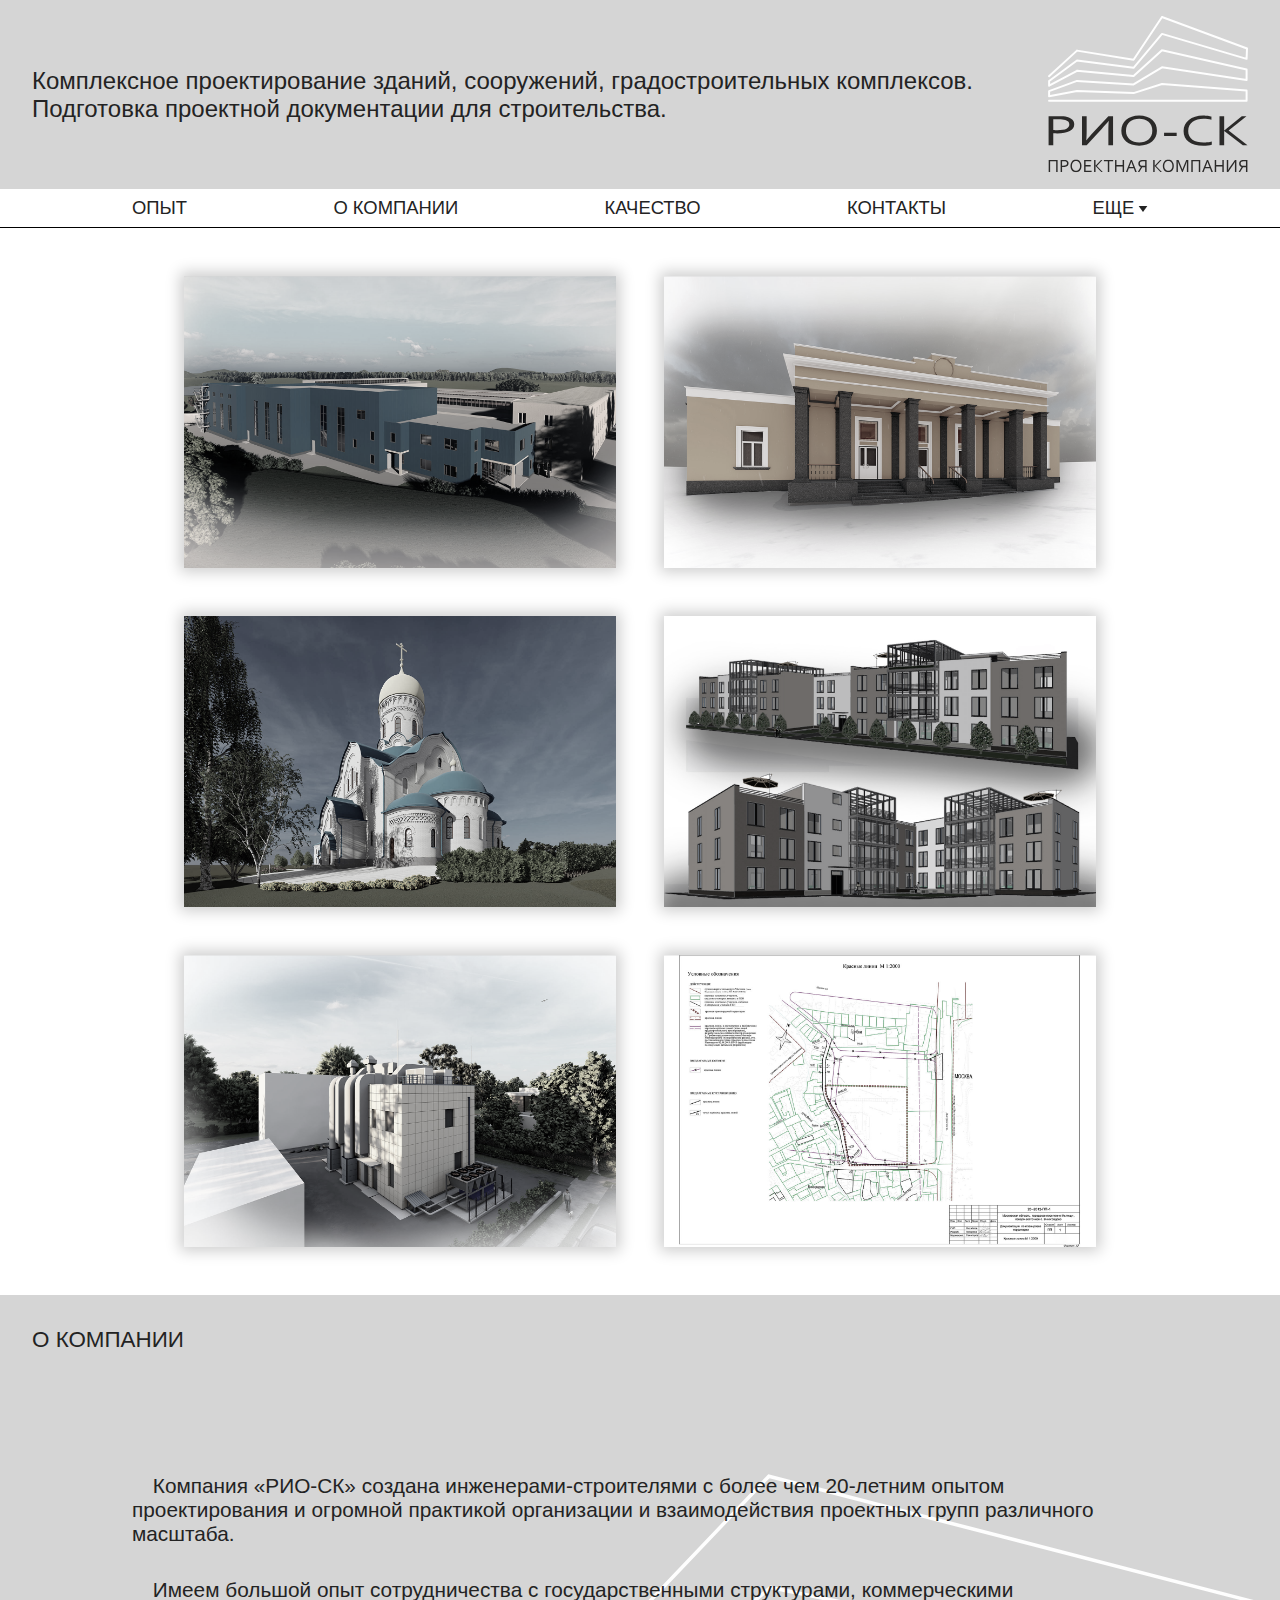
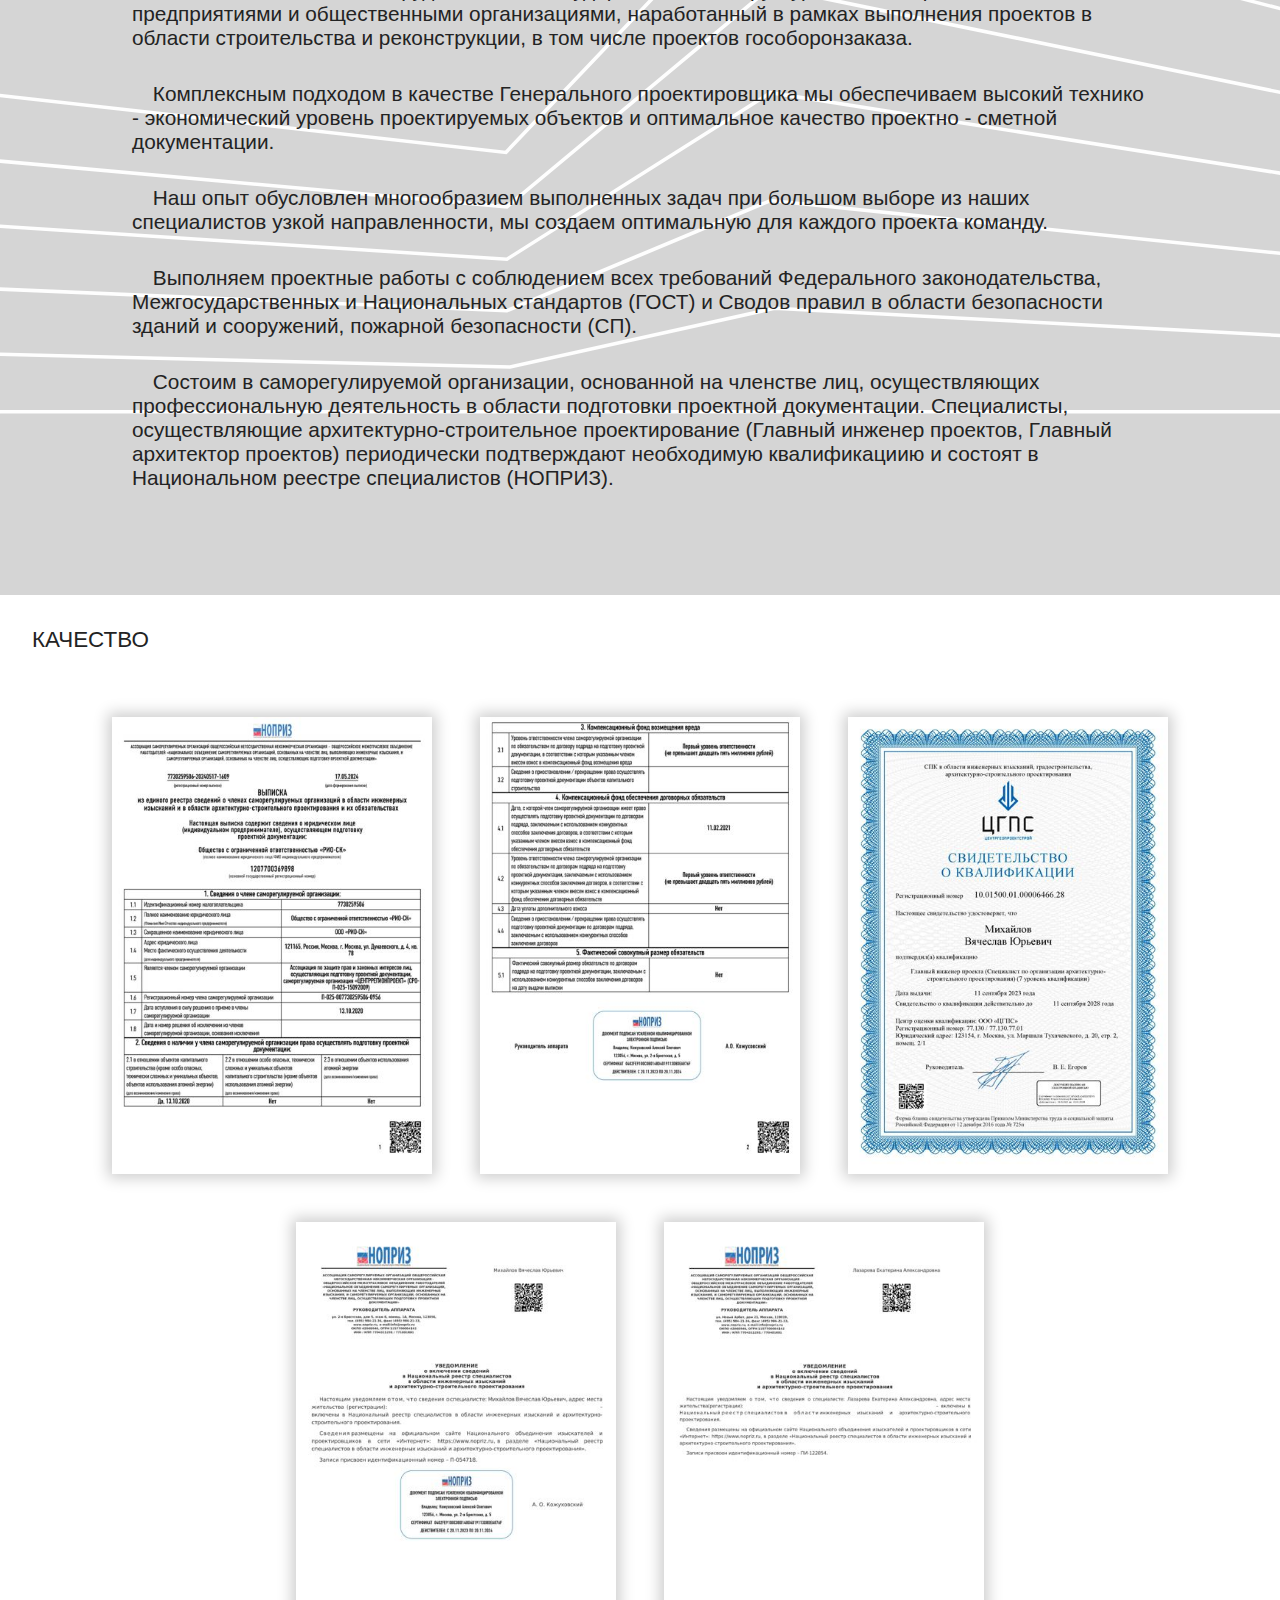
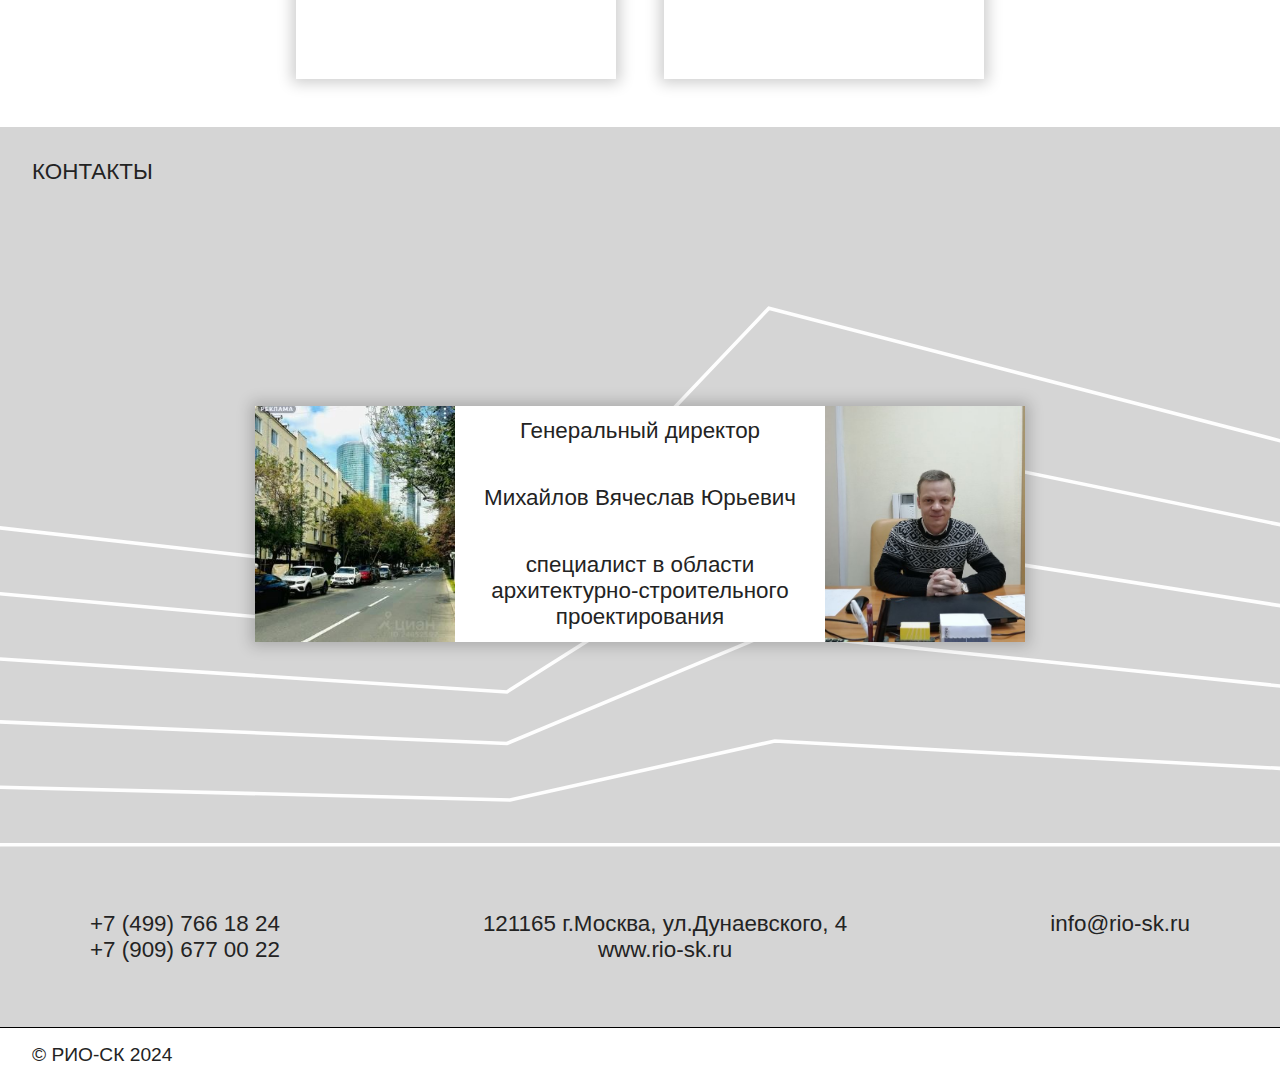
==== commit e0633109: "Changes on the main page" ====
--- a/index.html
+++ b/index.html
@@ -4,6 +4,7 @@
     <link rel="stylesheet" href="css/default.css">
     <link rel="stylesheet" href="css/styles.css">
     <link rel="icon" type="image/x-icon" href="src/icons/favicon_48.ico">
+    <!-- <base href="https://mikhv.github.io/rio-sk-site/"> DELETE IT -->
     <meta charset="UTF-8">
     <meta name="viewport" content="width=device-width, initial-scale=1.0">
     <title>РИО-СК - Проектная компания</title>
@@ -39,11 +40,11 @@
                     <a href="#quality" class="menu-link">КАЧЕСТВО</a>
                     <a href="#contacts" class="menu-link">КОНТАКТЫ</a>
                     <div class="dropdown-menu">
-                        <a id="dropdownMenuBtn" class="menu-link">ЕЩЕ</a>
+                        <a id="dropdownMenuBtn" class="menu-link dropdown-menu-toggle">ЕЩЕ<span><img src="src/icons/drop_button_indicator_24.svg" alt="Стрелка" id="dropdownMenuBtnIndicatior" class="drop-button-indicator"></span></a>
                         <div id="dropdownMenu" class="dropdown-menu-content-wrapper">
                             <div class="dropdown-menu-content">
-                                <a href="src/files/РИО-СК_2024_презентация.pptx" download class="menu-link dropdown-menu-link">СКАЧАТЬ ПРЕЗЕНТАЦИЮ</a>
-                                <a href="feedback.html" class="menu-link dropdown-menu-link">ВАКАНСИИ</a>
+                                <a href="src/files/РИО-СК_2024_презентация.pptx" download class="menu-link dropdown-menu-link">Скачать презентацию</a>
+                                <a href="feedback.html" class="menu-link dropdown-menu-link">Вакансии</a>
                             </div>
                         </div>
                     </div>
@@ -158,10 +159,11 @@
                                     <p class="bottom-contact-info-list-item">+7 (909) 677 00 22</p>
                                 </div>
                                 <div class="bottom-contact-info-list">
+                                    <p class="bottom-contact-info-list-item">121165 г.Москва,   ул.Дунаевского, 4</p>
+                                    <p class="bottom-contact-info-list-item">www.rio-sk.ru</p>
+                                </div>
+                                <div class="bottom-contact-info-list">
                                     <p class="bottom-contact-info-list-item">info@rio-sk.ru</p>
-                                </div>
-                                <div class="bottom-contact-info-list">
-                                    <p class="bottom-contact-info-list-item">www.rio-sk.ru</p>
                                 </div>
                             </div>
 
@@ -190,6 +192,7 @@
             const menuHeight = menu.offsetHeight;
 
             const dropdownMenuBtn = document.getElementById('dropdownMenuBtn');
+            const dropdownMenuBtnIndicatior = document.getElementById('dropdownMenuBtnIndicatior');
             const dropdownMenu = document.getElementById('dropdownMenu');
             let dropDownMenuOpened = true;
 
@@ -236,8 +239,10 @@
                 dropDownMenuOpened = dropDownMenuOpened ? false : true
 
                 if (dropDownMenuOpened) {
+                    dropdownMenuBtnIndicatior.style.transform = 'rotate(180deg)';
                     dropdownMenu.style.height = '5em';
                 } else {
+                    dropdownMenuBtnIndicatior.style.transform = 'rotate(0deg)';
                     dropdownMenu.style.height = 0;
                 }
             }
@@ -264,8 +269,6 @@
                     }
                 }
             }
-
-            imageGridFillWithContent(6);
         }
     </script>
 </body>
--- a/css/styles.css
+++ b/css/styles.css
@@ -114,7 +114,7 @@
   /* position: relative; */
   z-index: 100;
   width: 100%;
-  padding: 0.8em 0;
+  padding: 0.5em 0;
   background-color: rgb(255, 255, 255);
   border-bottom: 1px solid rgb(0, 0, 0);
 }
@@ -134,14 +134,26 @@
   position: relative;
 }
 
+.dropdown-menu-toggle span {
+  display: inline-block;
+  margin-left: 0.2em;
+}
+
+.drop-button-indicator {
+  width: 10px;
+  height: 10px;
+  /* transform: rotate(180deg); */
+}
+
 .dropdown-menu-content-wrapper {
   position: absolute;
-  margin-top: 0.8em;
+  right: -0.65em;
+  margin-top: 0.5em;
   overflow: hidden;
 }
 
 .dropdown-menu-content {
-  padding: 0.25em 0.8em;
+  padding: 0.2em 0.65em;
   background-color: rgb(255, 255, 255);
   border-left: 1px solid rgb(0, 0, 0);
   border-bottom: 1px solid rgb(0, 0, 0);
@@ -155,7 +167,7 @@
 
 .menu-link {
   white-space: nowrap;
-  font-size: 1.3em;
+  font-size: 1.15em;
 }
 
 .menu-link:hover,  .menu-link:active {
@@ -176,6 +188,8 @@
 .experience-image-grid-item {
   position: relative;
   display: block;
+  /* display: flex; */
+  /* flex-direction: column; */
   flex-basis: 27em;
   filter: grayscale(80%);
   overflow: hidden;
@@ -333,7 +347,7 @@
   justify-content: space-between;
   /* gap: 6em; */
   width: 100%;
-  max-width: 1000px;
+  max-width: 1100px;
   margin: 0 auto;
 }
 
@@ -344,6 +358,7 @@
 }
 
 .bottom-contact-info-list-item {
+  text-align: center;
   /* margin: 0.1em 0; */
   font-size: 1.4em;
 }
